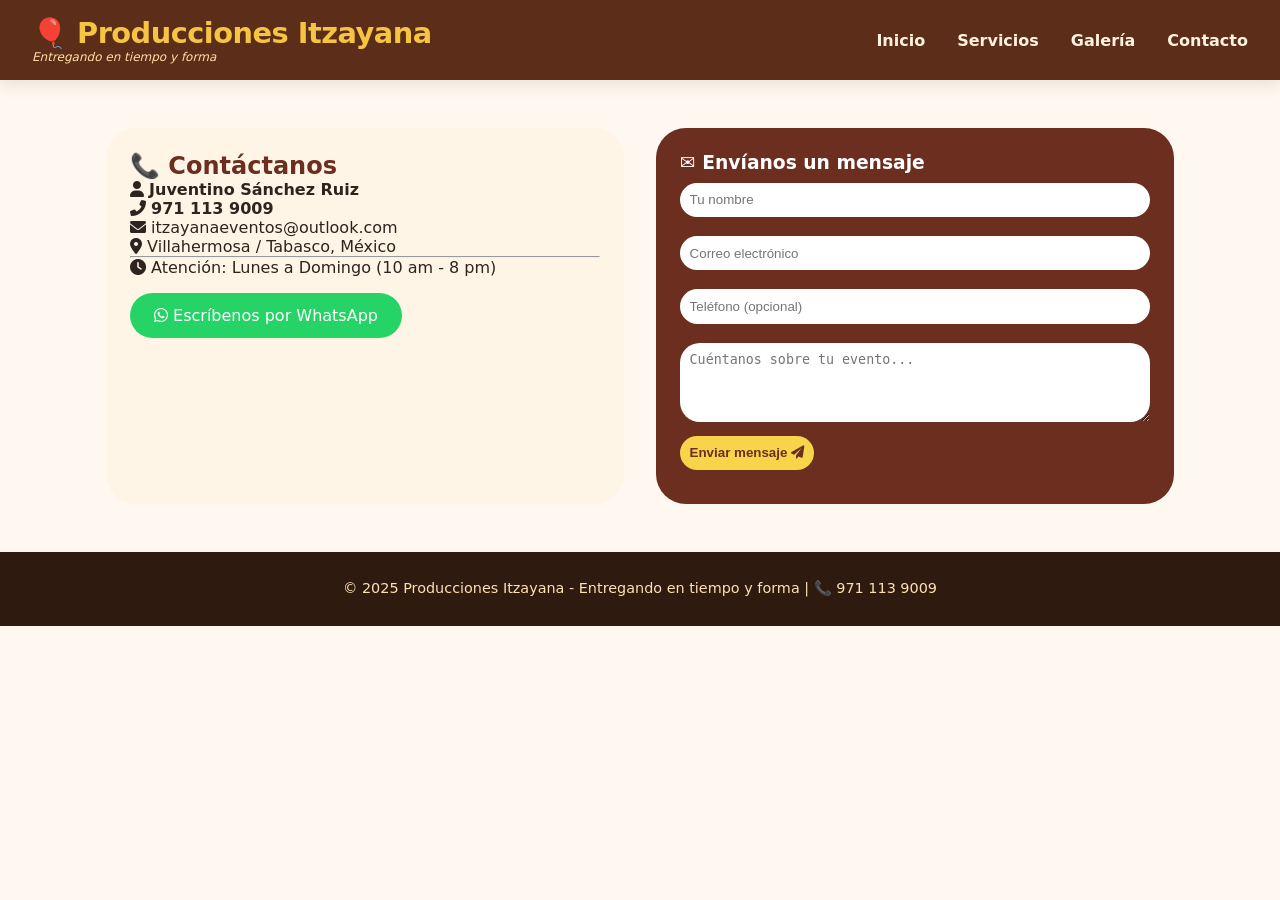
==== contacto.html @ c136577e "Add files via upload Primera versión" ====
<!DOCTYPE html>
<html lang="es">
<head>
    <meta charset="UTF-8">
    <meta name="viewport" content="width=device-width, initial-scale=1.0">
    <title>Contacto - Producciones Itzayana</title>
    <link rel="stylesheet" href="styles.css">
    <link rel="stylesheet" href="https://cdnjs.cloudflare.com/ajax/libs/font-awesome/6.0.0-beta3/css/all.min.css">
    <style>
        .contacto-container {
            display: flex;
            flex-wrap: wrap;
            max-width: 1100px;
            margin: 2rem auto;
            gap: 2rem;
            padding: 1rem;
        }
        .info-contacto {
            flex: 1;
            background: #fff5e6;
            padding: 1.5rem;
            border-radius: 30px;
        }
        .formulario {
            flex: 1;
            background: #6b2e1f;
            padding: 1.5rem;
            border-radius: 30px;
            color: white;
        }
        .formulario input, .formulario textarea {
            width: 100%;
            padding: 0.6rem;
            margin: 0.6rem 0;
            border-radius: 20px;
            border: none;
        }
        .formulario button {
            background: #f7d44a;
            color: #6b2e1f;
            padding: 0.6rem;
            border: none;
            border-radius: 30px;
            font-weight: bold;
            cursor: pointer;
        }
        .whatsapp-btn {
            background: #25D366;
            display: inline-block;
            padding: 0.8rem 1.5rem;
            border-radius: 40px;
            text-decoration: none;
            color: white;
            margin-top: 1rem;
        }
    </style>
</head>
<body>
    <nav>
        <div class="logo">
            <h1>🎈 Producciones Itzayana</h1>
            <p>Entregando en tiempo y forma</p>
        </div>
        <div class="menu-icon" id="menuToggle">☰</div>
        <ul class="nav-links" id="navLinks">
            <li><a href="index.html">Inicio</a></li>
            <li><a href="servicios.html">Servicios</a></li>
            <li><a href="galeria.html">Galería</a></li>
            <li><a href="contacto.html">Contacto</a></li>
        </ul>
    </nav>

    <div class="contacto-container">
        <div class="info-contacto">
            <h2 style="color:#6b2e1f;">📞 Contáctanos</h2>
            <p><i class="fas fa-user"></i> <strong>Juventino Sánchez Ruiz</strong></p>
            <p><i class="fas fa-phone-alt"></i> <strong>971 113 9009</strong></p>
            <p><i class="fas fa-envelope"></i> itzayanaeventos@outlook.com</p>
            <p><i class="fas fa-map-marker-alt"></i> Villahermosa / Tabasco, México</p>
            <hr>
            <p><i class="fas fa-clock"></i> Atención: Lunes a Domingo (10 am - 8 pm)</p>
            <a href="https://wa.me/529711139009" class="whatsapp-btn"><i class="fab fa-whatsapp"></i> Escríbenos por WhatsApp</a>
        </div>
        <div class="formulario">
            <h3>✉️ Envíanos un mensaje</h3>
            <form id="formContacto">
                <input type="text" id="nombre" placeholder="Tu nombre" required>
                <input type="email" id="email" placeholder="Correo electrónico" required>
                <input type="tel" id="telefono" placeholder="Teléfono (opcional)">
                <textarea id="mensaje" rows="4" placeholder="Cuéntanos sobre tu evento..." required></textarea>
                <button type="submit">Enviar mensaje <i class="fas fa-paper-plane"></i></button>
                <p id="feedbackForm" style="margin-top: 10px; font-size: 0.8rem;"></p>
            </form>
        </div>
    </div>

    <footer>
        <p>© 2025 Producciones Itzayana - Entregando en tiempo y forma | 📞 971 113 9009</p>
    </footer>

    <script>
        // Simular envío de formulario
        const form = document.getElementById('formContacto');
        const feedback = document.getElementById('feedbackForm');
        form.addEventListener('submit', (e) => {
            e.preventDefault();
            const nombre = document.getElementById('nombre').value;
            if(nombre) {
                feedback.innerHTML = `✅ Gracias ${nombre}, en breve te contactaremos. ¡Hacemos tu evento único!`;
                feedback.style.color = "#f7d44a";
                form.reset();
            } else {
                feedback.innerHTML = "❌ Por favor llena tu nombre";
                feedback.style.color = "#ffb347";
            }
        });
    </script>
</body>
</html>
---- styles.css ----
/* styles.css - Producciones Itzayana */
* {
    margin: 0;
    padding: 0;
    box-sizing: border-box;
}

body {
    font-family: 'Poppins', 'Segoe UI', system-ui, sans-serif;
    background: #FFF8F0;
    color: #2E241F;
}

/* ===== NAVEGACIÓN ===== */
nav {
    background: #5C2E1A;
    padding: 1rem 2rem;
    display: flex;
    justify-content: space-between;
    align-items: center;
    flex-wrap: wrap;
    box-shadow: 0 4px 15px rgba(0,0,0,0.1);
}

.logo h1 {
    font-size: 1.8rem;
    font-weight: 700;
    color: #F5C542;
    letter-spacing: -0.5px;
}

.logo h1 span {
    color: #FFE0A3;
    font-weight: 300;
}

.logo p {
    color: #FFDEA5;
    font-size: 0.75rem;
    font-style: italic;
}

.nav-links {
    display: flex;
    gap: 2rem;
    list-style: none;
}

.nav-links a {
    color: #FFF2DF;
    text-decoration: none;
    font-weight: 600;
    transition: 0.2s;
    font-size: 1rem;
}

.nav-links a:hover {
    color: #F5C542;
    transform: translateY(-2px);
}

.menu-icon {
    display: none;
    font-size: 1.8rem;
    color: #F5C542;
    cursor: pointer;
}

/* ===== HERO PRINCIPAL (NUEVO DISEÑO) ===== */
.hero {
    background: linear-gradient(135deg, #EEDDC5 0%, #F7E9D7 100%);
    padding: 3rem 2rem;
    text-align: center;
    border-bottom: 5px solid #F5C542;
}

.hero-contenido {
    max-width: 900px;
    margin: 0 auto;
}

.nombre-destacado {
    font-size: 3.2rem;
    font-weight: 800;
    color: #5C2E1A;
    letter-spacing: 3px;
    margin-bottom: 0.5rem;
}

.nombre-destacado .itzayana {
    background: linear-gradient(135deg, #5C2E1A, #9B5E2C);
    background-clip: text;
    -webkit-background-clip: text;
    color: transparent;
    display: inline-block;
}

.lema {
    font-size: 1.4rem;
    color: #9B5E2C;
    font-weight: 600;
    margin: 0.5rem 0;
    font-style: italic;
}

.lema span {
    background: #F5C542;
    padding: 0.2rem 0.8rem;
    border-radius: 40px;
    color: #5C2E1A;
}

.descripcion-breve {
    font-size: 1.1rem;
    max-width: 600px;
    margin: 1.5rem auto;
    color: #4A3424;
}

.botones-hero {
    margin-top: 1.5rem;
    display: flex;
    gap: 1rem;
    justify-content: center;
    flex-wrap: wrap;
}

.btn-primario {
    background: #5C2E1A;
    color: #F5C542;
    padding: 0.8rem 2rem;
    border-radius: 50px;
    text-decoration: none;
    font-weight: bold;
    transition: 0.2s;
    border: 2px solid #F5C542;
}

.btn-primario:hover {
    background: #F5C542;
    color: #5C2E1A;
    transform: scale(1.02);
}

.btn-secundario {
    background: transparent;
    color: #5C2E1A;
    padding: 0.8rem 2rem;
    border-radius: 50px;
    text-decoration: none;
    font-weight: bold;
    border: 2px solid #5C2E1A;
    transition: 0.2s;
}

.btn-secundario:hover {
    background: #5C2E1A;
    color: #F5C542;
}

/* ===== SECCIÓN PRESENTACIÓN ===== */
.presentacion {
    padding: 3rem 2rem;
    background: white;
    text-align: center;
}

.presentacion h2 {
    font-size: 2rem;
    color: #5C2E1A;
    margin-bottom: 1rem;
}

.presentacion h2 i {
    color: #F5C542;
    margin-right: 0.5rem;
}

.presentacion p {
    max-width: 800px;
    margin: 0 auto 1rem;
    font-size: 1.05rem;
    color: #3E2A1C;
}

.firma {
    font-weight: bold;
    color: #F5C542;
    background: #5C2E1A;
    display: inline-block;
    padding: 0.3rem 1.2rem;
    border-radius: 30px;
    margin-top: 1rem;
}

/* ===== PREVIEW SERVICIOS (íconos) ===== */
.preview-servicios {
    background: #FDF6EC;
    padding: 3rem 2rem;
}

.preview-servicios h3 {
    text-align: center;
    font-size: 1.8rem;
    color: #5C2E1A;
    margin-bottom: 2rem;
}

.iconos-grid {
    display: flex;
    flex-wrap: wrap;
    justify-content: center;
    gap: 2rem;
    max-width: 1000px;
    margin: auto;
}

.icono-card {
    text-align: center;
    width: 160px;
}

.icono-card i {
    font-size: 2.8rem;
    background: #5C2E1A;
    color: #F5C542;
    padding: 1rem;
    border-radius: 60px;
    width: 70px;
    height: 70px;
    display: inline-flex;
    align-items: center;
    justify-content: center;
    margin-bottom: 0.8rem;
    transition: 0.2s;
}

.icono-card:hover i {
    transform: scale(1.05);
    background: #F5C542;
    color: #5C2E1A;
}

.icono-card span {
    font-weight: 600;
    color: #3E2A1C;
}

/* ===== FOOTER ===== */
footer {
    background: #2E1A0E;
    color: #FFE0B5;
    text-align: center;
    padding: 1.8rem;
    font-size: 0.9rem;
}

footer .contacto-footer {
    margin-top: 0.5rem;
    font-weight: bold;
    color: #F5C542;
}

/* ===== RESPONSIVE ===== */
@media (max-width: 768px) {
    nav {
        padding: 1rem;
    }
    .nav-links {
        display: none;
        width: 100%;
        flex-direction: column;
        align-items: center;
        gap: 1rem;
        padding: 1rem 0;
    }
    .nav-links.active {
        display: flex;
    }
    .menu-icon {
        display: block;
    }
    .nombre-destacado {
        font-size: 2rem;
    }
    .lema {
        font-size: 1rem;
    }
    .hero {
        padding: 2rem 1rem;
    }
    .iconos-grid {
        gap: 1.2rem;
    }
    .icono-card {
        width: 130px;
    }
}
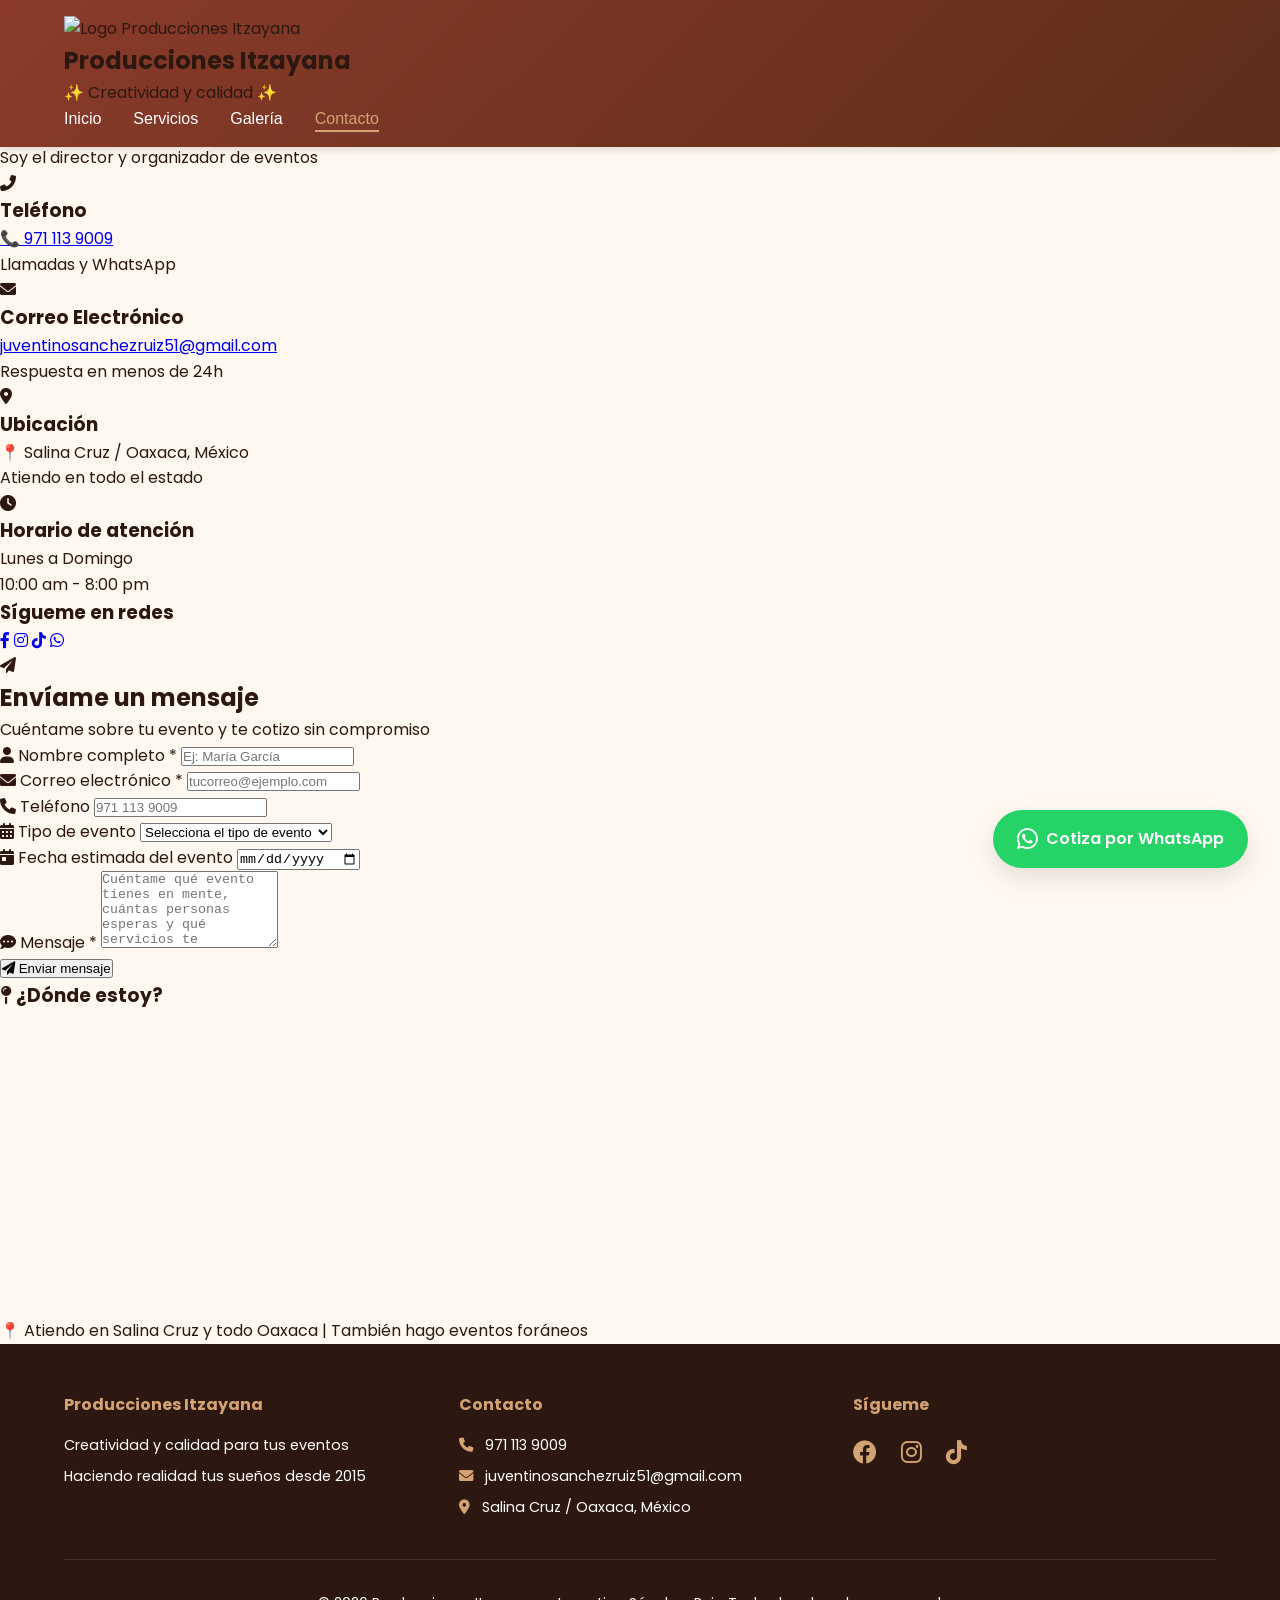
==== commit 7c4b913c: "Revise contacto.html for better user engagement cambios" ====
--- a/contacto.html
+++ b/contacto.html
@@ -3,117 +3,243 @@
 <head>
     <meta charset="UTF-8">
     <meta name="viewport" content="width=device-width, initial-scale=1.0">
+    <meta name="description" content="Contacta a Producciones Itzayana - Cotiza tu evento, bodas, XV años, cumpleaños y shows de imitadores en Salina Cruz, Oaxaca.">
     <title>Contacto - Producciones Itzayana</title>
+    
+    <!-- Google tag (gtag.js) -->
+    <script async src="https://www.googletagmanager.com/gtag/js?id=G-XXXXXXXXXX"></script>
+    <script>
+        window.dataLayer = window.dataLayer || [];
+        function gtag(){dataLayer.push(arguments);}
+        gtag('js', new Date());
+        gtag('config', 'G-XXXXXXXXXX');
+    </script>
+    
+    <link rel="icon" type="image/png" href="img/logo/logo.png">
     <link rel="stylesheet" href="styles.css">
+    <link href="https://fonts.googleapis.com/css2?family=Poppins:wght@300;400;600;700;800&display=swap" rel="stylesheet">
     <link rel="stylesheet" href="https://cdnjs.cloudflare.com/ajax/libs/font-awesome/6.0.0-beta3/css/all.min.css">
-    <style>
-        .contacto-container {
-            display: flex;
-            flex-wrap: wrap;
-            max-width: 1100px;
-            margin: 2rem auto;
-            gap: 2rem;
-            padding: 1rem;
-        }
-        .info-contacto {
-            flex: 1;
-            background: #fff5e6;
-            padding: 1.5rem;
-            border-radius: 30px;
-        }
-        .formulario {
-            flex: 1;
-            background: #6b2e1f;
-            padding: 1.5rem;
-            border-radius: 30px;
-            color: white;
-        }
-        .formulario input, .formulario textarea {
-            width: 100%;
-            padding: 0.6rem;
-            margin: 0.6rem 0;
-            border-radius: 20px;
-            border: none;
-        }
-        .formulario button {
-            background: #f7d44a;
-            color: #6b2e1f;
-            padding: 0.6rem;
-            border: none;
-            border-radius: 30px;
-            font-weight: bold;
-            cursor: pointer;
-        }
-        .whatsapp-btn {
-            background: #25D366;
-            display: inline-block;
-            padding: 0.8rem 1.5rem;
-            border-radius: 40px;
-            text-decoration: none;
-            color: white;
-            margin-top: 1rem;
-        }
-    </style>
 </head>
 <body>
-    <nav>
-        <div class="logo">
-            <h1>🎈 Producciones Itzayana</h1>
-            <p>Entregando en tiempo y forma</p>
-        </div>
+
+<nav>
+    <div class="nav-container">
+        <div class="logo-area">
+            <div class="logo-imagen">
+                <img src="img/logo/logo.png" alt="Logo Producciones Itzayana">
+            </div>
+            <div class="logo-texto">
+                <h1>Producciones <span>Itzayana</span></h1>
+                <p>✨ Creatividad y calidad ✨</p>
+            </div>
+        </div>
+        
         <div class="menu-icon" id="menuToggle">☰</div>
         <ul class="nav-links" id="navLinks">
             <li><a href="index.html">Inicio</a></li>
             <li><a href="servicios.html">Servicios</a></li>
             <li><a href="galeria.html">Galería</a></li>
-            <li><a href="contacto.html">Contacto</a></li>
+            <li><a href="contacto.html" class="active">Contacto</a></li>
         </ul>
-    </nav>
-
-    <div class="contacto-container">
-        <div class="info-contacto">
-            <h2 style="color:#6b2e1f;">📞 Contáctanos</h2>
-            <p><i class="fas fa-user"></i> <strong>Juventino Sánchez Ruiz</strong></p>
-            <p><i class="fas fa-phone-alt"></i> <strong>971 113 9009</strong></p>
-            <p><i class="fas fa-envelope"></i> itzayanaeventos@outlook.com</p>
-            <p><i class="fas fa-map-marker-alt"></i> Villahermosa / Tabasco, México</p>
-            <hr>
-            <p><i class="fas fa-clock"></i> Atención: Lunes a Domingo (10 am - 8 pm)</p>
-            <a href="https://wa.me/529711139009" class="whatsapp-btn"><i class="fab fa-whatsapp"></i> Escríbenos por WhatsApp</a>
-        </div>
-        <div class="formulario">
-            <h3>✉️ Envíanos un mensaje</h3>
-            <form id="formContacto">
-                <input type="text" id="nombre" placeholder="Tu nombre" required>
-                <input type="email" id="email" placeholder="Correo electrónico" required>
-                <input type="tel" id="telefono" placeholder="Teléfono (opcional)">
-                <textarea id="mensaje" rows="4" placeholder="Cuéntanos sobre tu evento..." required></textarea>
-                <button type="submit">Enviar mensaje <i class="fas fa-paper-plane"></i></button>
-                <p id="feedbackForm" style="margin-top: 10px; font-size: 0.8rem;"></p>
+    </div>
+</nav>
+
+<!-- HERO DE CONTACTO -->
+<section class="hero-contacto">
+    <div class="hero-contenido">
+        <h1 class="hero-titulo">📞 Contáctame</h1>
+        <p class="hero-descripcion">Estoy listo para hacer realidad tu evento</p>
+    </div>
+</section>
+
+<!-- CONTENIDO PRINCIPAL DE CONTACTO -->
+<section class="contacto-principal">
+    <div class="contacto-grid">
+        <!-- INFORMACIÓN DE CONTACTO -->
+        <div class="contacto-info">
+            <div class="contacto-tarjeta">
+                <div class="contacto-icono">
+                    <i class="fas fa-user-tie"></i>
+                </div>
+                <h3>¿Quién te atiende?</h3>
+                <p><strong>Juventino Sánchez Ruiz</strong></p>
+                <p>Soy el director y organizador de eventos</p>
+            </div>
+
+            <div class="contacto-tarjeta">
+                <div class="contacto-icono">
+                    <i class="fas fa-phone-alt"></i>
+                </div>
+                <h3>Teléfono</h3>
+                <p><a href="tel:9711139009">📞 971 113 9009</a></p>
+                <p>Llamadas y WhatsApp</p>
+            </div>
+
+            <div class="contacto-tarjeta">
+                <div class="contacto-icono">
+                    <i class="fas fa-envelope"></i>
+                </div>
+                <h3>Correo Electrónico</h3>
+                <p><a href="mailto:juventinosanchezruiz51@gmail.com">juventinosanchezruiz51@gmail.com</a></p>
+                <p>Respuesta en menos de 24h</p>
+            </div>
+
+            <div class="contacto-tarjeta">
+                <div class="contacto-icono">
+                    <i class="fas fa-map-marker-alt"></i>
+                </div>
+                <h3>Ubicación</h3>
+                <p>📍 Salina Cruz / Oaxaca, México</p>
+                <p>Atiendo en todo el estado</p>
+            </div>
+
+            <div class="contacto-tarjeta">
+                <div class="contacto-icono">
+                    <i class="fas fa-clock"></i>
+                </div>
+                <h3>Horario de atención</h3>
+                <p>Lunes a Domingo</p>
+                <p>10:00 am - 8:00 pm</p>
+            </div>
+
+            <div class="contacto-redes">
+                <h3>Sígueme en redes</h3>
+                <div class="redes-sociales">
+                    <a href="https://www.facebook.com/share/1KnT2qpbFX/?mibextid=wwXIfr" target="_blank" class="red-social"><i class="fab fa-facebook-f"></i></a>
+                    <a href="https://www.instagram.com/juve_saru_decoraciones_show_" target="_blank" class="red-social"><i class="fab fa-instagram"></i></a>
+                    <a href="https://www.tiktok.com/@producciones.itza?_r=1&_t=ZS-967xPe4VJFQ" target="_blank" class="red-social"><i class="fab fa-tiktok"></i></a>
+                    <a href="https://wa.me/5219711139009" target="_blank" class="red-social"><i class="fab fa-whatsapp"></i></a>
+                </div>
+            </div>
+        </div>
+
+        <!-- FORMULARIO DE CONTACTO - AHORA SÍ ENVÍA CORREOS -->
+        <div class="contacto-formulario">
+            <div class="formulario-header">
+                <i class="fas fa-paper-plane"></i>
+                <h2>Envíame un mensaje</h2>
+                <p>Cuéntame sobre tu evento y te cotizo sin compromiso</p>
+            </div>
+            
+            <!-- IMPORTANTE: action apunta a FormSubmit con TU correo -->
+            <form action="https://formsubmit.co/carlosabino975@gmail.com" method="POST" class="formulario-moderno">
+                <!-- Estos campos ocultos son para configurar el correo -->
+                <input type="hidden" name="_template" value="table">
+                <input type="hidden" name="_captcha" value="false">
+                <input type="hidden" name="_subject" value="📋 Nuevo mensaje desde Producciones Itzayana">
+                <input type="hidden" name="_replyto" value="%email%">
+                
+                <div class="form-grupo">
+                    <label for="nombre"><i class="fas fa-user"></i> Nombre completo *</label>
+                    <input type="text" id="nombre" name="nombre" placeholder="Ej: María García" required>
+                </div>
+
+                <div class="form-row">
+                    <div class="form-grupo">
+                        <label for="email"><i class="fas fa-envelope"></i> Correo electrónico *</label>
+                        <input type="email" id="email" name="email" placeholder="tucorreo@ejemplo.com" required>
+                    </div>
+                    <div class="form-grupo">
+                        <label for="telefono"><i class="fas fa-phone"></i> Teléfono</label>
+                        <input type="tel" id="telefono" name="telefono" placeholder="971 113 9009">
+                    </div>
+                </div>
+
+                <div class="form-grupo">
+                    <label for="evento"><i class="fas fa-calendar-alt"></i> Tipo de evento</label>
+                    <select id="evento" name="evento">
+                        <option value="">Selecciona el tipo de evento</option>
+                        <option value="bodas">Boda</option>
+                        <option value="xv">XV años</option>
+                        <option value="cumpleanos">Cumpleaños</option>
+                        <option value="show">Show de imitadores</option>
+                        <option value="decoracion">Solo decoración</option>
+                        <option value="altares">Altares (santos o luctuosos)</option>
+                        <option value="flores">Arreglos con flores naturales</option>
+                        <option value="otro">Otro</option>
+                    </select>
+                </div>
+
+                <div class="form-grupo">
+                    <label for="fecha"><i class="fas fa-calendar-day"></i> Fecha estimada del evento</label>
+                    <input type="date" id="fecha" name="fecha">
+                </div>
+
+                <div class="form-grupo">
+                    <label for="mensaje"><i class="fas fa-comment-dots"></i> Mensaje *</label>
+                    <textarea id="mensaje" name="mensaje" rows="5" placeholder="Cuéntame qué evento tienes en mente, cuántas personas esperas y qué servicios te interesan..." required></textarea>
+                </div>
+
+                <button type="submit" class="btn-enviar">
+                    <i class="fas fa-paper-plane"></i> Enviar mensaje
+                </button>
             </form>
         </div>
     </div>
-
-    <footer>
-        <p>© 2025 Producciones Itzayana - Entregando en tiempo y forma | 📞 971 113 9009</p>
-    </footer>
-
-    <script>
-        // Simular envío de formulario
-        const form = document.getElementById('formContacto');
-        const feedback = document.getElementById('feedbackForm');
-        form.addEventListener('submit', (e) => {
-            e.preventDefault();
-            const nombre = document.getElementById('nombre').value;
-            if(nombre) {
-                feedback.innerHTML = `✅ Gracias ${nombre}, en breve te contactaremos. ¡Hacemos tu evento único!`;
-                feedback.style.color = "#f7d44a";
-                form.reset();
-            } else {
-                feedback.innerHTML = "❌ Por favor llena tu nombre";
-                feedback.style.color = "#ffb347";
-            }
+</section>
+
+<!-- MAPA DE UBICACIÓN -->
+<section class="mapa-ubicacion">
+    <h3><i class="fas fa-map-pin"></i> ¿Dónde estoy?</h3>
+    <div class="mapa-container">
+        <iframe 
+            src="https://www.google.com/maps/embed?pb=!1m18!1m12!1m3!1d243496.123456789!2d-95.3!3d16.2!2m3!1f0!2f0!3f0!3m2!1i1024!2i768!4f13.1!3m3!1m2!1s0x85c5f9c0c0c0c0c0%3A0x0!2sSalina%20Cruz%2C%20Oax.!5e0!3m2!1ses!2smx!4v1234567890" 
+            width="100%" 
+            height="300" 
+            style="border:0;" 
+            allowfullscreen="" 
+            loading="lazy">
+        </iframe>
+    </div>
+    <p class="mapa-nota">📍 Atiendo en Salina Cruz y todo Oaxaca | También hago eventos foráneos</p>
+</section>
+
+<!-- WHATSAPP FLOTANTE -->
+<a href="https://wa.me/5219711139009?text=Hola%2C%20vi%20tu%20página%20y%20me%20interesa%20cotizar%20un%20evento" 
+   class="whatsapp-float" target="_blank" rel="noopener noreferrer">
+    <i class="fab fa-whatsapp"></i>
+    <span>Cotiza por WhatsApp</span>
+</a>
+
+<!-- FOOTER -->
+<footer>
+    <div class="footer-contenido">
+        <div class="footer-columna">
+            <h4>Producciones Itzayana</h4>
+            <p>Creatividad y calidad para tus eventos</p>
+            <p>Haciendo realidad tus sueños desde 2015</p>
+        </div>
+        <div class="footer-columna">
+            <h4>Contacto</h4>
+            <p><i class="fas fa-phone"></i> 971 113 9009</p>
+            <p><i class="fas fa-envelope"></i> juventinosanchezruiz51@gmail.com</p>
+            <p><i class="fas fa-map-marker-alt"></i> Salina Cruz / Oaxaca, México</p>
+        </div>
+        <div class="footer-columna">
+            <h4>Sígueme</h4>
+            <div class="social-icons">
+                <a href="https://www.facebook.com/share/1KnT2qpbFX/?mibextid=wwXIfr" target="_blank"><i class="fab fa-facebook"></i></a>
+                <a href="https://www.instagram.com/juve_saru_decoraciones_show_" target="_blank"><i class="fab fa-instagram"></i></a>
+                <a href="https://www.tiktok.com/@producciones.itza?_r=1&_t=ZS-967xPe4VJFQ" target="_blank"><i class="fab fa-tiktok"></i></a>
+            </div>
+        </div>
+    </div>
+    <div class="footer-bottom">
+        <p>© 2026 Producciones Itzayana - Juventino Sánchez Ruiz. Todos los derechos reservados.</p>
+    </div>
+</footer>
+
+<script>
+    // Menú hamburguesa
+    const menuToggle = document.getElementById('menuToggle');
+    const navLinks = document.getElementById('navLinks');
+
+    if (menuToggle && navLinks) {
+        menuToggle.addEventListener('click', () => {
+            navLinks.classList.toggle('active');
         });
-    </script>
+    }
+</script>
+
 </body>
-</html>+</html>
--- a/styles.css
+++ b/styles.css
@@ -1,298 +1,706 @@
-/* styles.css - Producciones Itzayana */
+/* ========== RESET Y VARIABLES ========== */
 * {
     margin: 0;
     padding: 0;
     box-sizing: border-box;
 }
 
+:root {
+    /* Paleta de colores profesional */
+    --color-primary: #8B3A2A;
+    --color-primary-dark: #5C2E1A;
+    --color-secondary: #D4A373;
+    --color-accent: #E6B17E;
+    --color-light: #FFF8F0;
+    --color-dark: #2C1810;
+    --color-gray: #6B5B4F;
+    --color-white: #FFFFFF;
+    
+    /* Sombras */
+    --shadow-sm: 0 2px 4px rgba(0,0,0,0.1);
+    --shadow-md: 0 4px 6px rgba(0,0,0,0.1);
+    --shadow-lg: 0 10px 25px rgba(0,0,0,0.1);
+    --shadow-xl: 0 20px 40px rgba(0,0,0,0.15);
+    
+    /* Transiciones */
+    --transition-fast: 0.3s ease;
+    --transition-normal: 0.5s ease;
+    
+    /* Bordes */
+    --border-radius: 12px;
+    --border-radius-lg: 20px;
+}
+
 body {
-    font-family: 'Poppins', 'Segoe UI', system-ui, sans-serif;
-    background: #FFF8F0;
-    color: #2E241F;
-}
-
-/* ===== NAVEGACIÓN ===== */
+    font-family: 'Poppins', sans-serif;
+    background-color: var(--color-light);
+    color: var(--color-dark);
+    line-height: 1.6;
+    overflow-x: hidden;
+}
+
+/* ========== NAVBAR ========== */
 nav {
-    background: #5C2E1A;
-    padding: 1rem 2rem;
+    background: linear-gradient(135deg, var(--color-primary), var(--color-primary-dark));
+    padding: 1rem 5%;
+    position: fixed;
+    width: 100%;
+    top: 0;
+    z-index: 1000;
+    box-shadow: var(--shadow-md);
     display: flex;
     justify-content: space-between;
     align-items: center;
     flex-wrap: wrap;
-    box-shadow: 0 4px 15px rgba(0,0,0,0.1);
+    animation: slideDown 0.5s ease;
+}
+
+@keyframes slideDown {
+    from {
+        transform: translateY(-100%);
+        opacity: 0;
+    }
+    to {
+        transform: translateY(0);
+        opacity: 1;
+    }
 }
 
 .logo h1 {
-    font-size: 1.8rem;
+    color: var(--color-white);
+    font-size: 1.5rem;
     font-weight: 700;
-    color: #F5C542;
-    letter-spacing: -0.5px;
 }
 
 .logo h1 span {
-    color: #FFE0A3;
-    font-weight: 300;
+    color: var(--color-secondary);
+    font-weight: 800;
 }
 
 .logo p {
-    color: #FFDEA5;
-    font-size: 0.75rem;
+    color: var(--color-accent);
+    font-size: 0.8rem;
     font-style: italic;
 }
 
 .nav-links {
     display: flex;
+    list-style: none;
     gap: 2rem;
-    list-style: none;
-}
-
-.nav-links a {
-    color: #FFF2DF;
+}
+
+.nav-links li a {
+    color: var(--color-white);
     text-decoration: none;
-    font-weight: 600;
-    transition: 0.2s;
-    font-size: 1rem;
-}
-
-.nav-links a:hover {
-    color: #F5C542;
-    transform: translateY(-2px);
+    font-weight: 500;
+    transition: var(--transition-fast);
+    position: relative;
+}
+
+.nav-links li a::after {
+    content: '';
+    position: absolute;
+    bottom: -5px;
+    left: 0;
+    width: 0;
+    height: 2px;
+    background: var(--color-secondary);
+    transition: var(--transition-fast);
+}
+
+.nav-links li a:hover::after,
+.nav-links li a.active::after {
+    width: 100%;
+}
+
+.nav-links li a:hover,
+.nav-links li a.active {
+    color: var(--color-secondary);
 }
 
 .menu-icon {
     display: none;
     font-size: 1.8rem;
-    color: #F5C542;
+    color: var(--color-white);
     cursor: pointer;
-}
-
-/* ===== HERO PRINCIPAL (NUEVO DISEÑO) ===== */
+    transition: var(--transition-fast);
+}
+
+.menu-icon:hover {
+    color: var(--color-secondary);
+}
+
+/* ========== HERO SECTION ========== */
 .hero {
-    background: linear-gradient(135deg, #EEDDC5 0%, #F7E9D7 100%);
-    padding: 3rem 2rem;
+    min-height: 100vh;
+    background: linear-gradient(135deg, rgba(139,58,42,0.95), rgba(92,46,26,0.95)),
+                url('https://via.placeholder.com/1920x1080') center/cover;
+    display: flex;
+    align-items: center;
+    justify-content: center;
     text-align: center;
-    border-bottom: 5px solid #F5C542;
+    padding: 120px 5% 80px;
+    margin-top: 0;
+    position: relative;
+    overflow: hidden;
+}
+
+.hero::before {
+    content: '';
+    position: absolute;
+    top: 0;
+    left: -100%;
+    width: 100%;
+    height: 100%;
+    background: linear-gradient(90deg, transparent, rgba(255,255,255,0.1), transparent);
+    animation: shine 3s infinite;
+}
+
+@keyframes shine {
+    to {
+        left: 100%;
+    }
 }
 
 .hero-contenido {
-    max-width: 900px;
+    max-width: 800px;
+    z-index: 1;
+    animation: fadeInUp 1s ease;
+}
+
+@keyframes fadeInUp {
+    from {
+        opacity: 0;
+        transform: translateY(30px);
+    }
+    to {
+        opacity: 1;
+        transform: translateY(0);
+    }
+}
+
+.nombre-destacado {
+    font-size: 3.5rem;
+    font-weight: 800;
+    color: var(--color-white);
+    margin-bottom: 1rem;
+    letter-spacing: 2px;
+}
+
+.itzayana {
+    color: var(--color-secondary);
+    display: inline-block;
+    animation: pulse 2s infinite;
+}
+
+@keyframes pulse {
+    0%, 100% {
+        transform: scale(1);
+    }
+    50% {
+        transform: scale(1.05);
+    }
+}
+
+.lema {
+    font-size: 1.8rem;
+    color: var(--color-accent);
+    margin-bottom: 1.5rem;
+    font-style: italic;
+}
+
+.lema i {
+    margin: 0 0.5rem;
+    opacity: 0.8;
+}
+
+.descripcion-breve {
+    font-size: 1.2rem;
+    color: var(--color-white);
+    margin-bottom: 2rem;
+    line-height: 1.8;
+}
+
+.botones-hero {
+    display: flex;
+    gap: 1.5rem;
+    justify-content: center;
+    flex-wrap: wrap;
+}
+
+.btn-primario, .btn-secundario {
+    padding: 1rem 2rem;
+    text-decoration: none;
+    border-radius: 50px;
+    font-weight: 600;
+    transition: var(--transition-fast);
+    display: inline-flex;
+    align-items: center;
+    gap: 0.5rem;
+}
+
+.btn-primario {
+    background: var(--color-secondary);
+    color: var(--color-primary-dark);
+    border: 2px solid var(--color-secondary);
+}
+
+.btn-primario:hover {
+    background: transparent;
+    color: var(--color-secondary);
+    transform: translateY(-3px);
+    box-shadow: var(--shadow-lg);
+}
+
+.btn-secundario {
+    background: transparent;
+    color: var(--color-white);
+    border: 2px solid var(--color-white);
+}
+
+.btn-secundario:hover {
+    background: var(--color-white);
+    color: var(--color-primary);
+    transform: translateY(-3px);
+    box-shadow: var(--shadow-lg);
+}
+
+/* ========== PRESENTACIÓN ========== */
+.presentacion {
+    padding: 5rem 10%;
+    background: rgba(212, 163, 115, 0.1);
+    text-align: center;
+}
+
+.presentacion h2 {
+    font-size: 2.5rem;
+    color: var(--color-primary);
+    margin-bottom: 2rem;
+}
+
+.presentacion h2 i {
+    margin-right: 1rem;
+    color: var(--color-secondary);
+}
+
+.presentacion p {
+    max-width: 700px;
+    margin: 0 auto 1rem;
+    font-size: 1.1rem;
+    color: var(--color-gray);
+}
+
+.firma {
+    margin-top: 2rem;
+    font-size: 1.3rem;
+    font-weight: 600;
+    color: var(--color-primary);
+}
+
+/* ========== CONTADOR DE EVENTOS ========== */
+.contador-eventos {
+    padding: 4rem 5%;
+    background: linear-gradient(135deg, var(--color-primary-dark), var(--color-primary));
+    color: var(--color-white);
+    display: flex;
+    justify-content: space-around;
+    flex-wrap: wrap;
+    gap: 3rem;
+}
+
+.contador-item {
+    text-align: center;
+    flex: 1;
+    min-width: 200px;
+}
+
+.contador-item i {
+    font-size: 3rem;
+    margin-bottom: 1rem;
+    color: var(--color-secondary);
+}
+
+.contador-numero {
+    font-size: 3rem;
+    font-weight: 800;
+    display: block;
+    margin-bottom: 0.5rem;
+}
+
+.contador-texto {
+    font-size: 1.1rem;
+    font-weight: 500;
+}
+
+/* ========== SERVICIOS PREVIEW ========== */
+.preview-servicios {
+    padding: 5rem 10%;
+    text-align: center;
+}
+
+.preview-servicios h3 {
+    font-size: 2.2rem;
+    color: var(--color-primary);
+    margin-bottom: 3rem;
+}
+
+.iconos-grid {
+    display: grid;
+    grid-template-columns: repeat(auto-fit, minmax(250px, 1fr));
+    gap: 2rem;
+    margin-bottom: 3rem;
+}
+
+.icono-card {
+    background: var(--color-white);
+    padding: 2rem;
+    border-radius: var(--border-radius);
+    box-shadow: var(--shadow-md);
+    transition: var(--transition-normal);
+    cursor: pointer;
+    position: relative;
+    overflow: hidden;
+}
+
+.icono-card::before {
+    content: '';
+    position: absolute;
+    top: 0;
+    left: -100%;
+    width: 100%;
+    height: 100%;
+    background: linear-gradient(90deg, transparent, rgba(212,163,115,0.2), transparent);
+    transition: var(--transition-normal);
+}
+
+.icono-card:hover::before {
+    left: 100%;
+}
+
+.icono-card:hover {
+    transform: translateY(-10px);
+    box-shadow: var(--shadow-xl);
+}
+
+.icono-card i {
+    font-size: 3rem;
+    color: var(--color-primary);
+    margin-bottom: 1rem;
+    transition: var(--transition-fast);
+}
+
+.icono-card:hover i {
+    transform: scale(1.1);
+    color: var(--color-secondary);
+}
+
+.icono-card span {
+    font-size: 1.2rem;
+    font-weight: 600;
+    display: block;
+    margin-bottom: 0.5rem;
+}
+
+.descripcion-servicio {
+    font-size: 0.9rem;
+    color: var(--color-gray);
+    margin-top: 0.5rem;
+}
+
+.ver-todos {
+    text-align: center;
+}
+
+.ver-todos a {
+    color: var(--color-primary);
+    text-decoration: none;
+    font-weight: 600;
+    font-size: 1.1rem;
+    transition: var(--transition-fast);
+    display: inline-flex;
+    align-items: center;
+    gap: 0.5rem;
+}
+
+.ver-todos a:hover {
+    color: var(--color-secondary);
+    gap: 1rem;
+}
+
+/* ========== TESTIMONIOS ========== */
+.testimonios {
+    padding: 5rem 10%;
+    background: rgba(212, 163, 115, 0.08);
+    text-align: center;
+}
+
+.testimonios h3 {
+    font-size: 2.2rem;
+    color: var(--color-primary);
+    margin-bottom: 3rem;
+}
+
+.testimonios h3 i {
+    margin-right: 1rem;
+}
+
+.testimonios-grid {
+    display: grid;
+    grid-template-columns: repeat(auto-fit, minmax(300px, 1fr));
+    gap: 2rem;
+    max-width: 1200px;
     margin: 0 auto;
 }
 
-.nombre-destacado {
-    font-size: 3.2rem;
-    font-weight: 800;
-    color: #5C2E1A;
-    letter-spacing: 3px;
+.testimonio-card {
+    background: var(--color-white);
+    padding: 2rem;
+    border-radius: var(--border-radius-lg);
+    box-shadow: var(--shadow-md);
+    transition: var(--transition-fast);
+    position: relative;
+}
+
+.testimonio-card:hover {
+    transform: translateY(-5px);
+    box-shadow: var(--shadow-lg);
+}
+
+.testimonio-card i:first-child {
+    font-size: 3rem;
+    color: var(--color-secondary);
+    margin-bottom: 1rem;
+}
+
+.testimonio-card p {
+    font-style: italic;
+    margin-bottom: 1rem;
+    color: var(--color-gray);
+}
+
+.testimonio-card span {
+    font-weight: 600;
+    color: var(--color-primary);
+}
+
+/* ========== WHATSAPP FLOTANTE ========== */
+.whatsapp-float {
+    position: fixed;
+    bottom: 2rem;
+    right: 2rem;
+    background: #25D366;
+    color: white;
+    padding: 1rem 1.5rem;
+    border-radius: 50px;
+    text-decoration: none;
+    display: flex;
+    align-items: center;
+    gap: 0.5rem;
+    font-weight: 600;
+    box-shadow: var(--shadow-lg);
+    z-index: 1000;
+    transition: var(--transition-fast);
+    animation: bounce 2s infinite;
+}
+
+@keyframes bounce {
+    0%, 100% {
+        transform: translateY(0);
+    }
+    50% {
+        transform: translateY(-10px);
+    }
+}
+
+.whatsapp-float:hover {
+    transform: scale(1.05);
+    box-shadow: var(--shadow-xl);
+    background: #128C7E;
+}
+
+.whatsapp-float i {
+    font-size: 1.5rem;
+}
+
+/* ========== FOOTER ========== */
+footer {
+    background: var(--color-dark);
+    color: var(--color-white);
+    padding: 3rem 5% 1rem;
+}
+
+.footer-contenido {
+    display: grid;
+    grid-template-columns: repeat(auto-fit, minmax(250px, 1fr));
+    gap: 2rem;
+    max-width: 1200px;
+    margin: 0 auto;
+    margin-bottom: 2rem;
+}
+
+.footer-columna h4 {
+    margin-bottom: 1rem;
+    color: var(--color-secondary);
+}
+
+.footer-columna p {
     margin-bottom: 0.5rem;
-}
-
-.nombre-destacado .itzayana {
-    background: linear-gradient(135deg, #5C2E1A, #9B5E2C);
-    background-clip: text;
-    -webkit-background-clip: text;
-    color: transparent;
-    display: inline-block;
-}
-
-.lema {
-    font-size: 1.4rem;
-    color: #9B5E2C;
-    font-weight: 600;
-    margin: 0.5rem 0;
-    font-style: italic;
-}
-
-.lema span {
-    background: #F5C542;
-    padding: 0.2rem 0.8rem;
-    border-radius: 40px;
-    color: #5C2E1A;
-}
-
-.descripcion-breve {
-    font-size: 1.1rem;
-    max-width: 600px;
-    margin: 1.5rem auto;
-    color: #4A3424;
-}
-
-.botones-hero {
-    margin-top: 1.5rem;
+    font-size: 0.9rem;
+}
+
+.footer-columna i {
+    margin-right: 0.5rem;
+    color: var(--color-secondary);
+}
+
+.social-icons {
     display: flex;
     gap: 1rem;
-    justify-content: center;
-    flex-wrap: wrap;
-}
-
-.btn-primario {
-    background: #5C2E1A;
-    color: #F5C542;
-    padding: 0.8rem 2rem;
-    border-radius: 50px;
-    text-decoration: none;
-    font-weight: bold;
-    transition: 0.2s;
-    border: 2px solid #F5C542;
-}
-
-.btn-primario:hover {
-    background: #F5C542;
-    color: #5C2E1A;
-    transform: scale(1.02);
-}
-
-.btn-secundario {
-    background: transparent;
-    color: #5C2E1A;
-    padding: 0.8rem 2rem;
-    border-radius: 50px;
-    text-decoration: none;
-    font-weight: bold;
-    border: 2px solid #5C2E1A;
-    transition: 0.2s;
-}
-
-.btn-secundario:hover {
-    background: #5C2E1A;
-    color: #F5C542;
-}
-
-/* ===== SECCIÓN PRESENTACIÓN ===== */
-.presentacion {
-    padding: 3rem 2rem;
-    background: white;
+}
+
+.social-icons a {
+    color: var(--color-white);
+    font-size: 1.5rem;
+    transition: var(--transition-fast);
+}
+
+.social-icons a:hover {
+    color: var(--color-secondary);
+    transform: translateY(-3px);
+}
+
+.footer-bottom {
     text-align: center;
-}
-
-.presentacion h2 {
-    font-size: 2rem;
-    color: #5C2E1A;
-    margin-bottom: 1rem;
-}
-
-.presentacion h2 i {
-    color: #F5C542;
-    margin-right: 0.5rem;
-}
-
-.presentacion p {
-    max-width: 800px;
-    margin: 0 auto 1rem;
-    font-size: 1.05rem;
-    color: #3E2A1C;
-}
-
-.firma {
-    font-weight: bold;
-    color: #F5C542;
-    background: #5C2E1A;
-    display: inline-block;
-    padding: 0.3rem 1.2rem;
-    border-radius: 30px;
-    margin-top: 1rem;
-}
-
-/* ===== PREVIEW SERVICIOS (íconos) ===== */
-.preview-servicios {
-    background: #FDF6EC;
-    padding: 3rem 2rem;
-}
-
-.preview-servicios h3 {
-    text-align: center;
-    font-size: 1.8rem;
-    color: #5C2E1A;
-    margin-bottom: 2rem;
-}
-
-.iconos-grid {
-    display: flex;
-    flex-wrap: wrap;
-    justify-content: center;
-    gap: 2rem;
-    max-width: 1000px;
-    margin: auto;
-}
-
-.icono-card {
-    text-align: center;
-    width: 160px;
-}
-
-.icono-card i {
-    font-size: 2.8rem;
-    background: #5C2E1A;
-    color: #F5C542;
-    padding: 1rem;
-    border-radius: 60px;
-    width: 70px;
-    height: 70px;
-    display: inline-flex;
-    align-items: center;
-    justify-content: center;
-    margin-bottom: 0.8rem;
-    transition: 0.2s;
-}
-
-.icono-card:hover i {
-    transform: scale(1.05);
-    background: #F5C542;
-    color: #5C2E1A;
-}
-
-.icono-card span {
-    font-weight: 600;
-    color: #3E2A1C;
-}
-
-/* ===== FOOTER ===== */
-footer {
-    background: #2E1A0E;
-    color: #FFE0B5;
-    text-align: center;
-    padding: 1.8rem;
+    padding-top: 2rem;
+    border-top: 1px solid rgba(255,255,255,0.1);
     font-size: 0.9rem;
 }
 
-footer .contacto-footer {
-    margin-top: 0.5rem;
-    font-weight: bold;
-    color: #F5C542;
-}
-
-/* ===== RESPONSIVE ===== */
+/* ========== RESPONSIVE DESIGN ========== */
 @media (max-width: 768px) {
-    nav {
-        padding: 1rem;
-    }
+    .menu-icon {
+        display: block;
+    }
+    
     .nav-links {
         display: none;
         width: 100%;
         flex-direction: column;
-        align-items: center;
+        text-align: center;
+        padding: 1rem 0;
         gap: 1rem;
-        padding: 1rem 0;
-    }
+    }
+    
     .nav-links.active {
         display: flex;
     }
-    .menu-icon {
-        display: block;
-    }
+    
     .nombre-destacado {
         font-size: 2rem;
     }
+    
     .lema {
+        font-size: 1.2rem;
+    }
+    
+    .descripcion-breve {
         font-size: 1rem;
     }
-    .hero {
-        padding: 2rem 1rem;
-    }
+    
+    .botones-hero {
+        flex-direction: column;
+        align-items: center;
+    }
+    
+    .btn-primario, .btn-secundario {
+        width: 80%;
+        justify-content: center;
+    }
+    
+    .presentacion h2,
+    .preview-servicios h3,
+    .testimonios h3 {
+        font-size: 1.8rem;
+    }
+    
+    .contador-numero {
+        font-size: 2rem;
+    }
+    
     .iconos-grid {
-        gap: 1.2rem;
-    }
-    .icono-card {
-        width: 130px;
-    }
+        grid-template-columns: 1fr;
+    }
+    
+    .whatsapp-float span {
+        display: none;
+    }
+    
+    .whatsapp-float {
+        padding: 0.8rem;
+        border-radius: 50%;
+    }
+    
+    .whatsapp-float i {
+        margin: 0;
+    }
+}
+
+@media (max-width: 480px) {
+    .nombre-destacado {
+        font-size: 1.5rem;
+    }
+    
+    .contador-item {
+        min-width: 100%;
+    }
+    
+    .testimonios-grid {
+        grid-template-columns: 1fr;
+    }
+}
+
+/* ========== ANIMACIONES ========== */
+@keyframes fadeIn {
+    from {
+        opacity: 0;
+    }
+    to {
+        opacity: 1;
+    }
+}
+
+/* Smooth scroll */
+html {
+    scroll-behavior: smooth;
+}
+
+/* Scrollbar personalizada */
+::-webkit-scrollbar {
+    width: 10px;
+}
+
+::-webkit-scrollbar-track {
+    background: var(--color-light);
+}
+
+::-webkit-scrollbar-thumb {
+    background: var(--color-primary);
+    border-radius: 5px;
+}
+
+::-webkit-scrollbar-thumb:hover {
+    background: var(--color-primary-dark);
+}
+
+/* ========== UTILIDADES ========== */
+.text-center {
+    text-align: center;
+}
+
+.hidden {
+    display: none;
+}
+
+.loading {
+    animation: pulse 1s infinite;
 }
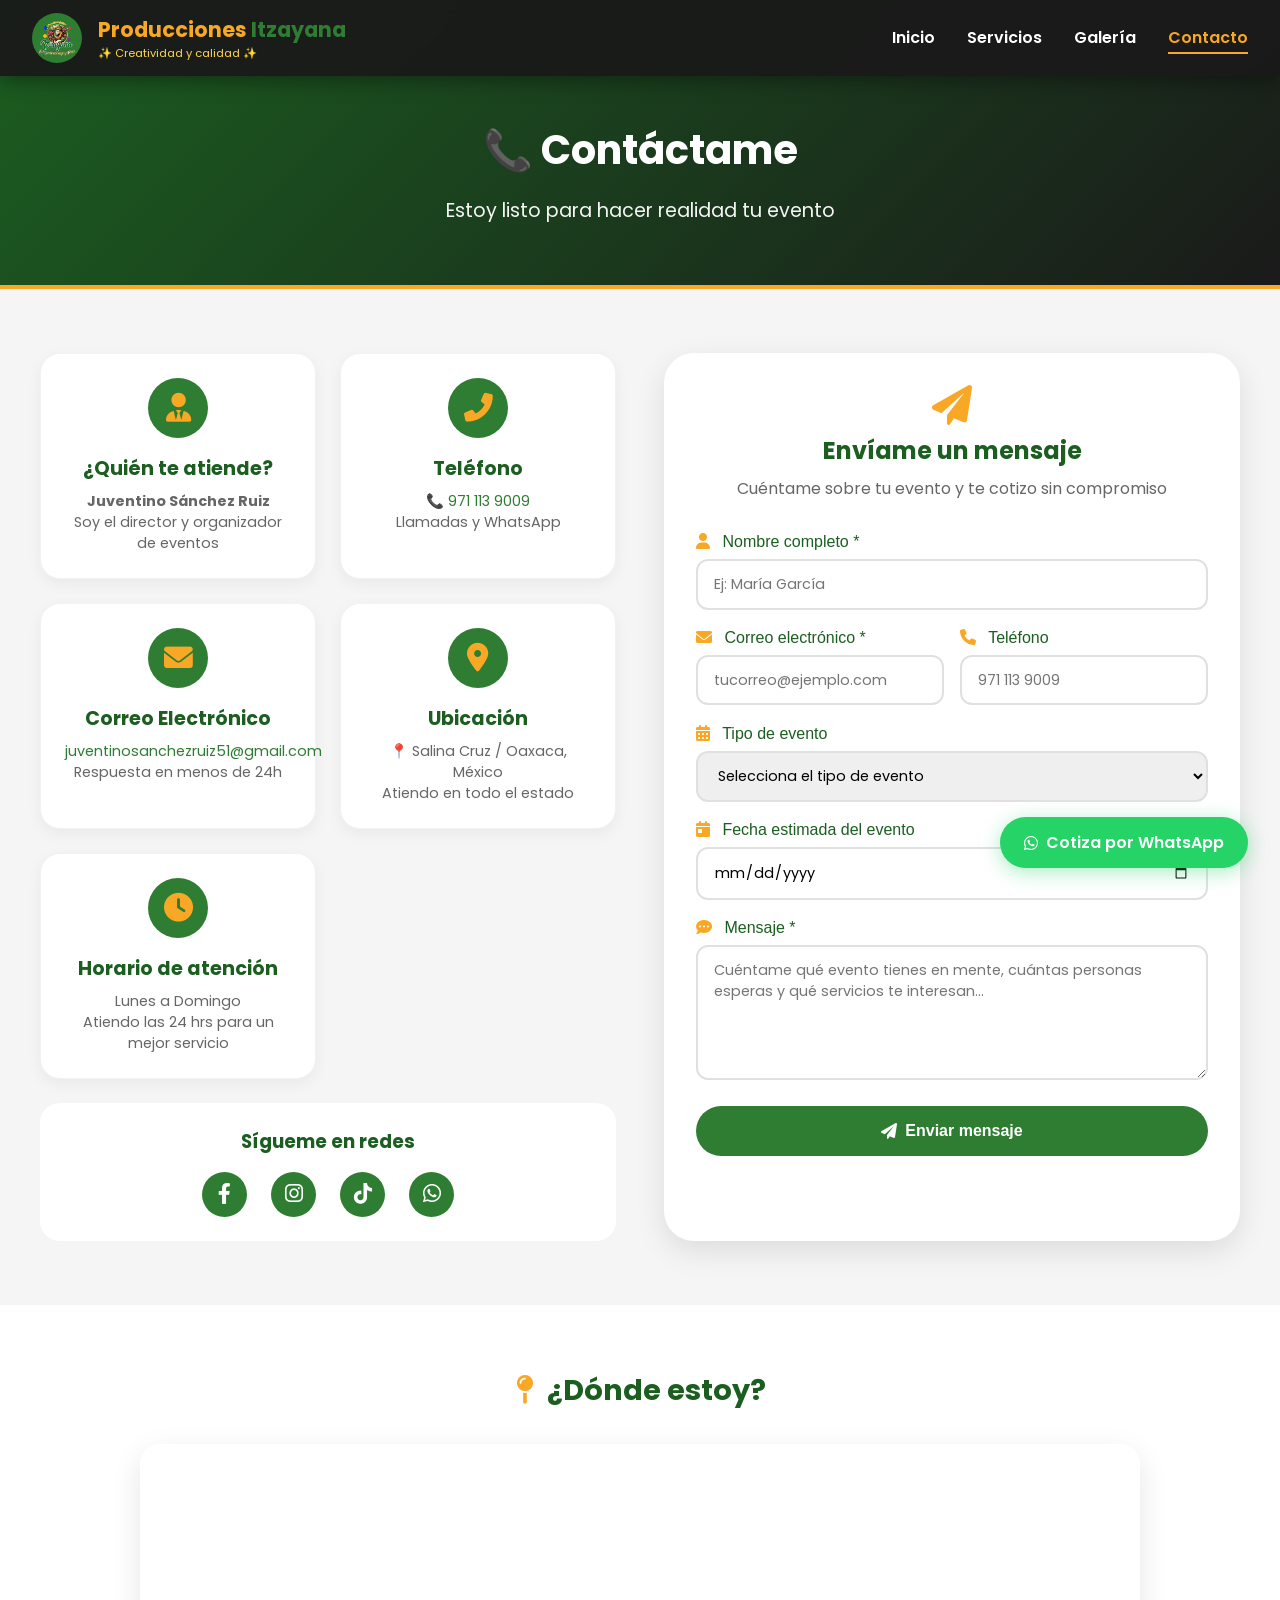
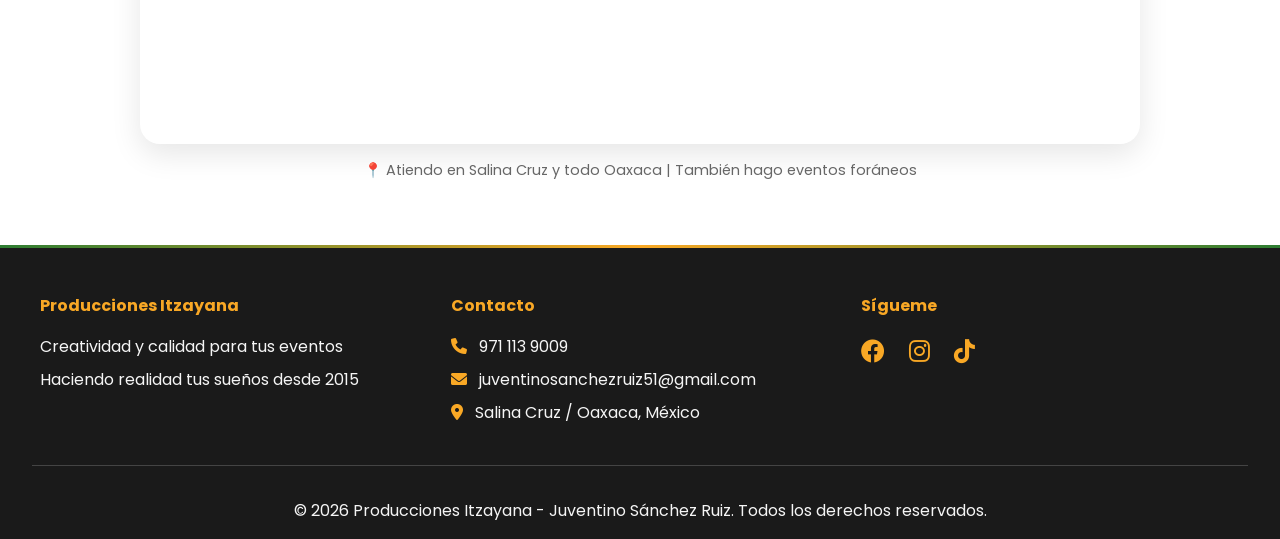
==== commit 2d68aa96: "Actualizar contacto.html" ====
--- a/contacto.html
+++ b/contacto.html
@@ -99,7 +99,7 @@
                 </div>
                 <h3>Horario de atención</h3>
                 <p>Lunes a Domingo</p>
-                <p>10:00 am - 8:00 pm</p>
+                <p>Atiendo las 24 hrs para un mejor servicio </p>
             </div>
 
             <div class="contacto-redes">
--- a/styles.css
+++ b/styles.css
@@ -1,532 +1,422 @@
-/* ========== RESET Y VARIABLES ========== */
+/* ===== PALETA DE COLORES: VERDE, DORADO, NEGRO ===== */
+:root {
+    --verde-oscuro: #1B5E20;
+    --verde-claro: #2E7D32;
+    --verde-suave: #4CAF50;
+    --dorado: #F9A825;
+    --amarillo: #FFD54F;
+    --negro: #1a1a1a;
+    --gris-oscuro: #2C2C2C;
+    --gris-claro: #F5F5F5;
+    --blanco: #FFFFFF;
+}
+
 * {
     margin: 0;
     padding: 0;
     box-sizing: border-box;
 }
 
-:root {
-    /* Paleta de colores profesional */
-    --color-primary: #8B3A2A;
-    --color-primary-dark: #5C2E1A;
-    --color-secondary: #D4A373;
-    --color-accent: #E6B17E;
-    --color-light: #FFF8F0;
-    --color-dark: #2C1810;
-    --color-gray: #6B5B4F;
-    --color-white: #FFFFFF;
-    
-    /* Sombras */
-    --shadow-sm: 0 2px 4px rgba(0,0,0,0.1);
-    --shadow-md: 0 4px 6px rgba(0,0,0,0.1);
-    --shadow-lg: 0 10px 25px rgba(0,0,0,0.1);
-    --shadow-xl: 0 20px 40px rgba(0,0,0,0.15);
-    
-    /* Transiciones */
-    --transition-fast: 0.3s ease;
-    --transition-normal: 0.5s ease;
-    
-    /* Bordes */
-    --border-radius: 12px;
-    --border-radius-lg: 20px;
-}
-
 body {
     font-family: 'Poppins', sans-serif;
-    background-color: var(--color-light);
-    color: var(--color-dark);
-    line-height: 1.6;
-    overflow-x: hidden;
-}
-
-/* ========== NAVBAR ========== */
+    background: var(--gris-claro);
+    color: var(--negro);
+}
+
+/* ===== NAVEGACIÓN ===== */
 nav {
-    background: linear-gradient(135deg, var(--color-primary), var(--color-primary-dark));
-    padding: 1rem 5%;
+    background: rgba(26, 26, 26, 0.95);
+    backdrop-filter: blur(10px);
+    padding: 0.8rem 2rem;
     position: fixed;
     width: 100%;
     top: 0;
     z-index: 1000;
-    box-shadow: var(--shadow-md);
+    box-shadow: 0 4px 20px rgba(0,0,0,0.4);
+}
+
+.nav-container {
     display: flex;
     justify-content: space-between;
     align-items: center;
     flex-wrap: wrap;
-    animation: slideDown 0.5s ease;
-}
-
-@keyframes slideDown {
-    from {
-        transform: translateY(-100%);
-        opacity: 0;
-    }
-    to {
-        transform: translateY(0);
-        opacity: 1;
-    }
-}
-
-.logo h1 {
-    color: var(--color-white);
-    font-size: 1.5rem;
+    max-width: 1400px;
+    margin: 0 auto;
+}
+
+.logo-area {
+    display: flex;
+    align-items: center;
+    gap: 1rem;
+}
+
+.logo-imagen {
+    width: 50px;
+    height: 50px;
+    background: var(--verde-claro);
+    border-radius: 50%;
+    display: flex;
+    align-items: center;
+    justify-content: center;
+    overflow: hidden;
+    transition: all 0.3s ease;
+    flex-shrink: 0;
+}
+
+.logo-imagen img {
+    width: 100%;
+    height: 100%;
+    object-fit: cover;
+    display: block;
+}
+
+.logo-imagen:hover {
+    background: var(--dorado);
+    transform: scale(1.05);
+    box-shadow: 0 0 10px rgba(249,168,37,0.5);
+}
+
+.logo-texto h1 {
+    font-size: 1.3rem;
     font-weight: 700;
-}
-
-.logo h1 span {
-    color: var(--color-secondary);
-    font-weight: 800;
-}
-
-.logo p {
-    color: var(--color-accent);
-    font-size: 0.8rem;
-    font-style: italic;
+    color: var(--dorado);
+}
+
+.logo-texto h1 span {
+    color: var(--verde-claro);
+}
+
+.logo-texto p {
+    color: var(--amarillo);
+    font-size: 0.7rem;
 }
 
 .nav-links {
     display: flex;
+    gap: 2rem;
     list-style: none;
-    gap: 2rem;
-}
-
-.nav-links li a {
-    color: var(--color-white);
+}
+
+.nav-links a {
+    color: var(--blanco);
     text-decoration: none;
-    font-weight: 500;
-    transition: var(--transition-fast);
+    font-weight: 600;
+    transition: 0.3s;
     position: relative;
 }
 
-.nav-links li a::after {
+.nav-links a::after {
     content: '';
     position: absolute;
     bottom: -5px;
     left: 0;
     width: 0;
     height: 2px;
-    background: var(--color-secondary);
-    transition: var(--transition-fast);
-}
-
-.nav-links li a:hover::after,
-.nav-links li a.active::after {
+    background: var(--dorado);
+    transition: 0.3s;
+}
+
+.nav-links a:hover::after,
+.nav-links a.active::after {
     width: 100%;
 }
 
-.nav-links li a:hover,
-.nav-links li a.active {
-    color: var(--color-secondary);
+.nav-links a:hover,
+.nav-links a.active {
+    color: var(--dorado);
 }
 
 .menu-icon {
     display: none;
     font-size: 1.8rem;
-    color: var(--color-white);
+    color: var(--dorado);
     cursor: pointer;
-    transition: var(--transition-fast);
-}
-
-.menu-icon:hover {
-    color: var(--color-secondary);
-}
-
-/* ========== HERO SECTION ========== */
+}
+
+/* ===== HERO PRINCIPAL (INDEX) ===== */
 .hero {
-    min-height: 100vh;
-    background: linear-gradient(135deg, rgba(139,58,42,0.95), rgba(92,46,26,0.95)),
-                url('https://via.placeholder.com/1920x1080') center/cover;
-    display: flex;
-    align-items: center;
-    justify-content: center;
-    text-align: center;
-    padding: 120px 5% 80px;
-    margin-top: 0;
-    position: relative;
-    overflow: hidden;
-}
-
-.hero::before {
-    content: '';
-    position: absolute;
-    top: 0;
-    left: -100%;
-    width: 100%;
-    height: 100%;
-    background: linear-gradient(90deg, transparent, rgba(255,255,255,0.1), transparent);
-    animation: shine 3s infinite;
-}
-
-@keyframes shine {
-    to {
-        left: 100%;
-    }
-}
-
-.hero-contenido {
-    max-width: 800px;
-    z-index: 1;
-    animation: fadeInUp 1s ease;
-}
-
-@keyframes fadeInUp {
-    from {
-        opacity: 0;
-        transform: translateY(30px);
-    }
-    to {
-        opacity: 1;
-        transform: translateY(0);
-    }
+    background: linear-gradient(rgba(0,0,0,0.65), rgba(0,0,0,0.75)), 
+                url('img/fondo/fondo.jpg');
+    background-size: cover;
+    background-position: center;
+    background-repeat: no-repeat;
+    padding: 120px 2rem 80px;
+    text-align: center;
+    border-bottom: 4px solid var(--dorado);
 }
 
 .nombre-destacado {
-    font-size: 3.5rem;
+    font-size: 3rem;
     font-weight: 800;
-    color: var(--color-white);
+    color: var(--blanco);
     margin-bottom: 1rem;
-    letter-spacing: 2px;
-}
-
-.itzayana {
-    color: var(--color-secondary);
-    display: inline-block;
-    animation: pulse 2s infinite;
-}
-
-@keyframes pulse {
-    0%, 100% {
-        transform: scale(1);
-    }
-    50% {
-        transform: scale(1.05);
-    }
+    text-shadow: 2px 2px 4px rgba(0,0,0,0.3);
+    letter-spacing: 3px;
+}
+
+.nombre-destacado .itzayana {
+    color: var(--dorado);
 }
 
 .lema {
-    font-size: 1.8rem;
-    color: var(--color-accent);
-    margin-bottom: 1.5rem;
-    font-style: italic;
+    font-size: 1.4rem;
+    color: var(--amarillo);
+    margin: 1rem 0;
 }
 
 .lema i {
     margin: 0 0.5rem;
-    opacity: 0.8;
+}
+
+.lema span {
+    background: var(--dorado);
+    padding: 0.2rem 1rem;
+    border-radius: 40px;
+    color: var(--negro);
+    box-shadow: 0 2px 8px rgba(0,0,0,0.2);
 }
 
 .descripcion-breve {
-    font-size: 1.2rem;
-    color: var(--color-white);
-    margin-bottom: 2rem;
-    line-height: 1.8;
+    font-size: 1.1rem;
+    max-width: 600px;
+    margin: 1.5rem auto;
+    color: var(--gris-claro);
 }
 
 .botones-hero {
     display: flex;
-    gap: 1.5rem;
+    gap: 1rem;
     justify-content: center;
     flex-wrap: wrap;
 }
 
-.btn-primario, .btn-secundario {
-    padding: 1rem 2rem;
+.btn-primario {
+    background: var(--dorado);
+    color: var(--negro);
+    padding: 0.8rem 2rem;
+    border-radius: 50px;
     text-decoration: none;
-    border-radius: 50px;
-    font-weight: 600;
-    transition: var(--transition-fast);
+    font-weight: bold;
+    transition: all 0.3s cubic-bezier(0.4, 0, 0.2, 1);
     display: inline-flex;
     align-items: center;
     gap: 0.5rem;
 }
 
-.btn-primario {
-    background: var(--color-secondary);
-    color: var(--color-primary-dark);
-    border: 2px solid var(--color-secondary);
-}
-
 .btn-primario:hover {
-    background: transparent;
-    color: var(--color-secondary);
-    transform: translateY(-3px);
-    box-shadow: var(--shadow-lg);
+    background: var(--verde-claro);
+    color: var(--blanco);
+    transform: scale(1.02);
+    box-shadow: 0 4px 15px rgba(249,168,37,0.3);
 }
 
 .btn-secundario {
     background: transparent;
-    color: var(--color-white);
-    border: 2px solid var(--color-white);
+    color: var(--dorado);
+    padding: 0.8rem 2rem;
+    border-radius: 50px;
+    text-decoration: none;
+    font-weight: bold;
+    border: 2px solid var(--dorado);
+    display: inline-flex;
+    align-items: center;
+    gap: 0.5rem;
+    transition: all 0.3s cubic-bezier(0.4, 0, 0.2, 1);
 }
 
 .btn-secundario:hover {
-    background: var(--color-white);
-    color: var(--color-primary);
-    transform: translateY(-3px);
-    box-shadow: var(--shadow-lg);
-}
-
-/* ========== PRESENTACIÓN ========== */
-.presentacion {
-    padding: 5rem 10%;
-    background: rgba(212, 163, 115, 0.1);
-    text-align: center;
-}
-
-.presentacion h2 {
-    font-size: 2.5rem;
-    color: var(--color-primary);
-    margin-bottom: 2rem;
-}
-
-.presentacion h2 i {
-    margin-right: 1rem;
-    color: var(--color-secondary);
-}
-
-.presentacion p {
-    max-width: 700px;
-    margin: 0 auto 1rem;
-    font-size: 1.1rem;
-    color: var(--color-gray);
-}
-
-.firma {
-    margin-top: 2rem;
-    font-size: 1.3rem;
-    font-weight: 600;
-    color: var(--color-primary);
-}
-
-/* ========== CONTADOR DE EVENTOS ========== */
+    background: var(--dorado);
+    color: var(--negro);
+    box-shadow: 0 4px 15px rgba(249,168,37,0.3);
+}
+
+/* ===== CONTADORES ===== */
 .contador-eventos {
-    padding: 4rem 5%;
-    background: linear-gradient(135deg, var(--color-primary-dark), var(--color-primary));
-    color: var(--color-white);
+    padding: 4rem 2rem;
+    background: var(--verde-oscuro);
     display: flex;
     justify-content: space-around;
     flex-wrap: wrap;
     gap: 3rem;
-}
-
-.contador-item {
-    text-align: center;
-    flex: 1;
-    min-width: 200px;
+    text-align: center;
 }
 
 .contador-item i {
     font-size: 3rem;
-    margin-bottom: 1rem;
-    color: var(--color-secondary);
+    color: var(--dorado);
 }
 
 .contador-numero {
     font-size: 3rem;
     font-weight: 800;
+    color: var(--blanco);
     display: block;
-    margin-bottom: 0.5rem;
+    letter-spacing: 2px;
 }
 
 .contador-texto {
-    font-size: 1.1rem;
-    font-weight: 500;
-}
-
-/* ========== SERVICIOS PREVIEW ========== */
+    color: var(--amarillo);
+}
+
+/* ===== PRESENTACIÓN ===== */
+.presentacion {
+    padding: 4rem 2rem;
+    background: var(--blanco);
+    text-align: center;
+}
+
+.presentacion h2 {
+    color: var(--verde-oscuro);
+    font-size: 2rem;
+}
+
+.presentacion h2 i {
+    color: var(--dorado);
+}
+
+.presentacion p {
+    max-width: 800px;
+    margin: 1rem auto;
+    color: #444;
+}
+
+.firma {
+    background: var(--verde-claro);
+    color: var(--blanco);
+    display: inline-block;
+    padding: 0.5rem 1.5rem;
+    border-radius: 30px;
+}
+
+/* ===== SERVICIOS PREVIEW (INDEX) ===== */
 .preview-servicios {
-    padding: 5rem 10%;
-    text-align: center;
+    padding: 4rem 2rem;
+    background: var(--gris-claro);
 }
 
 .preview-servicios h3 {
-    font-size: 2.2rem;
-    color: var(--color-primary);
-    margin-bottom: 3rem;
+    text-align: center;
+    font-size: 1.8rem;
+    color: var(--verde-oscuro);
+    margin-bottom: 2rem;
 }
 
 .iconos-grid {
     display: grid;
     grid-template-columns: repeat(auto-fit, minmax(250px, 1fr));
     gap: 2rem;
-    margin-bottom: 3rem;
+    max-width: 1200px;
+    margin: 0 auto;
 }
 
 .icono-card {
-    background: var(--color-white);
+    background: rgba(255,255,255,0.95);
     padding: 2rem;
-    border-radius: var(--border-radius);
-    box-shadow: var(--shadow-md);
-    transition: var(--transition-normal);
-    cursor: pointer;
-    position: relative;
-    overflow: hidden;
-}
-
-.icono-card::before {
-    content: '';
-    position: absolute;
-    top: 0;
-    left: -100%;
-    width: 100%;
-    height: 100%;
-    background: linear-gradient(90deg, transparent, rgba(212,163,115,0.2), transparent);
-    transition: var(--transition-normal);
-}
-
-.icono-card:hover::before {
-    left: 100%;
+    border-radius: 12px;
+    text-align: center;
+    transition: all 0.3s cubic-bezier(0.4, 0, 0.2, 1);
+    border: 1px solid rgba(0,0,0,0.05);
 }
 
 .icono-card:hover {
-    transform: translateY(-10px);
-    box-shadow: var(--shadow-xl);
+    transform: translateY(-8px);
+    box-shadow: 0 20px 35px rgba(0,0,0,0.1);
 }
 
 .icono-card i {
-    font-size: 3rem;
-    color: var(--color-primary);
+    font-size: 2.5rem;
+    background: var(--verde-claro);
+    color: var(--dorado);
+    width: 70px;
+    height: 70px;
+    border-radius: 50%;
+    display: inline-flex;
+    align-items: center;
+    justify-content: center;
     margin-bottom: 1rem;
-    transition: var(--transition-fast);
+    transition: 0.3s;
 }
 
 .icono-card:hover i {
-    transform: scale(1.1);
-    color: var(--color-secondary);
+    background: var(--dorado);
+    color: var(--negro);
 }
 
 .icono-card span {
-    font-size: 1.2rem;
     font-weight: 600;
+    color: var(--verde-oscuro);
     display: block;
-    margin-bottom: 0.5rem;
-}
-
-.descripcion-servicio {
-    font-size: 0.9rem;
-    color: var(--color-gray);
+}
+
+.icono-card p {
+    font-size: 0.85rem;
+    color: #666;
     margin-top: 0.5rem;
 }
 
 .ver-todos {
     text-align: center;
+    margin-top: 2rem;
 }
 
 .ver-todos a {
-    color: var(--color-primary);
+    color: var(--verde-claro);
     text-decoration: none;
     font-weight: 600;
-    font-size: 1.1rem;
-    transition: var(--transition-fast);
-    display: inline-flex;
-    align-items: center;
-    gap: 0.5rem;
+    transition: 0.3s;
 }
 
 .ver-todos a:hover {
-    color: var(--color-secondary);
-    gap: 1rem;
-}
-
-/* ========== TESTIMONIOS ========== */
-.testimonios {
-    padding: 5rem 10%;
-    background: rgba(212, 163, 115, 0.08);
-    text-align: center;
-}
-
-.testimonios h3 {
-    font-size: 2.2rem;
-    color: var(--color-primary);
-    margin-bottom: 3rem;
-}
-
-.testimonios h3 i {
-    margin-right: 1rem;
-}
-
-.testimonios-grid {
-    display: grid;
-    grid-template-columns: repeat(auto-fit, minmax(300px, 1fr));
-    gap: 2rem;
-    max-width: 1200px;
-    margin: 0 auto;
-}
-
-.testimonio-card {
-    background: var(--color-white);
-    padding: 2rem;
-    border-radius: var(--border-radius-lg);
-    box-shadow: var(--shadow-md);
-    transition: var(--transition-fast);
-    position: relative;
-}
-
-.testimonio-card:hover {
-    transform: translateY(-5px);
-    box-shadow: var(--shadow-lg);
-}
-
-.testimonio-card i:first-child {
-    font-size: 3rem;
-    color: var(--color-secondary);
-    margin-bottom: 1rem;
-}
-
-.testimonio-card p {
-    font-style: italic;
-    margin-bottom: 1rem;
-    color: var(--color-gray);
-}
-
-.testimonio-card span {
-    font-weight: 600;
-    color: var(--color-primary);
-}
-
-/* ========== WHATSAPP FLOTANTE ========== */
+    color: var(--dorado);
+}
+
+/* ===== WHATSAPP FLOTANTE ===== */
 .whatsapp-float {
     position: fixed;
     bottom: 2rem;
     right: 2rem;
     background: #25D366;
     color: white;
-    padding: 1rem 1.5rem;
+    padding: 0.8rem 1.5rem;
     border-radius: 50px;
     text-decoration: none;
     display: flex;
     align-items: center;
     gap: 0.5rem;
+    z-index: 1000;
+    transition: 0.3s;
     font-weight: 600;
-    box-shadow: var(--shadow-lg);
-    z-index: 1000;
-    transition: var(--transition-fast);
-    animation: bounce 2s infinite;
-}
-
-@keyframes bounce {
-    0%, 100% {
-        transform: translateY(0);
-    }
-    50% {
-        transform: translateY(-10px);
-    }
+    box-shadow: 0 4px 20px rgba(37,211,102,0.4);
+    animation: pulse-whatsapp 2s infinite;
+}
+
+@keyframes pulse-whatsapp {
+    0% { transform: scale(1); box-shadow: 0 4px 20px rgba(37,211,102,0.4); }
+    50% { transform: scale(1.05); box-shadow: 0 6px 25px rgba(37,211,102,0.6); }
+    100% { transform: scale(1); box-shadow: 0 4px 20px rgba(37,211,102,0.4); }
 }
 
 .whatsapp-float:hover {
     transform: scale(1.05);
-    box-shadow: var(--shadow-xl);
     background: #128C7E;
 }
 
-.whatsapp-float i {
-    font-size: 1.5rem;
-}
-
-/* ========== FOOTER ========== */
+/* ===== FOOTER ===== */
 footer {
-    background: var(--color-dark);
-    color: var(--color-white);
-    padding: 3rem 5% 1rem;
+    background: var(--negro);
+    color: var(--gris-claro);
+    padding: 3rem 2rem 1rem;
+    position: relative;
+}
+
+footer::before {
+    content: '';
+    position: absolute;
+    top: 0;
+    left: 0;
+    right: 0;
+    height: 3px;
+    background: linear-gradient(90deg, var(--verde-claro), var(--dorado), var(--verde-claro));
 }
 
 .footer-contenido {
@@ -535,22 +425,20 @@
     gap: 2rem;
     max-width: 1200px;
     margin: 0 auto;
-    margin-bottom: 2rem;
 }
 
 .footer-columna h4 {
+    color: var(--dorado);
     margin-bottom: 1rem;
-    color: var(--color-secondary);
 }
 
 .footer-columna p {
     margin-bottom: 0.5rem;
-    font-size: 0.9rem;
 }
 
 .footer-columna i {
     margin-right: 0.5rem;
-    color: var(--color-secondary);
+    color: var(--dorado);
 }
 
 .social-icons {
@@ -559,28 +447,562 @@
 }
 
 .social-icons a {
-    color: var(--color-white);
+    color: var(--gris-claro);
     font-size: 1.5rem;
-    transition: var(--transition-fast);
+    transition: all 0.3s cubic-bezier(0.4, 0, 0.2, 1);
 }
 
 .social-icons a:hover {
-    color: var(--color-secondary);
+    color: var(--dorado);
+    transform: translateY(-5px);
+}
+
+.footer-bottom {
+    text-align: center;
+    padding-top: 2rem;
+    border-top: 1px solid #444;
+    margin-top: 2rem;
+}
+
+/* ===== HERO DE SERVICIOS, GALERÍA Y CONTACTO ===== */
+.hero-servicios,
+.hero-galeria,
+.hero-contacto {
+    background: linear-gradient(135deg, var(--verde-oscuro), var(--negro));
+    padding: 120px 2rem 60px;
+    text-align: center;
+    border-bottom: 4px solid var(--dorado);
+}
+
+/* Hero personalizado para servicios con foto de fondo */
+.hero-servicios-personalizado {
+    background: linear-gradient(rgba(0,0,0,0.65), rgba(0,0,0,0.75)), 
+                url('img/fondo/fondo-servicios.jpg');
+    background-size: cover;
+    background-position: center;
+    background-repeat: no-repeat;
+    padding: 120px 2rem 60px;
+    text-align: center;
+    border-bottom: 4px solid var(--dorado);
+}
+
+.hero-titulo {
+    font-size: 2.5rem;
+    color: var(--blanco);
+    margin-bottom: 1rem;
+}
+
+.hero-descripcion {
+    font-size: 1.2rem;
+    color: var(--gris-claro);
+    max-width: 600px;
+    margin: 0 auto;
+}
+
+/* ===== SERVICIOS GRID ===== */
+.servicios-principales {
+    padding: 4rem 2rem;
+    background: var(--gris-claro);
+}
+
+.servicios-grid {
+    display: grid;
+    grid-template-columns: repeat(auto-fit, minmax(320px, 1fr));
+    gap: 2rem;
+    max-width: 1400px;
+    margin: 0 auto;
+}
+
+.servicio-card-moderno {
+    background: rgba(255,255,255,0.95);
+    border-radius: 20px;
+    padding: 2rem;
+    text-align: center;
+    transition: all 0.3s cubic-bezier(0.4, 0, 0.2, 1);
+    box-shadow: 0 5px 20px rgba(0,0,0,0.05);
+    position: relative;
+    overflow: hidden;
+    border: 1px solid rgba(0,0,0,0.05);
+}
+
+.servicio-card-moderno::before {
+    content: '';
+    position: absolute;
+    top: 0;
+    left: 0;
+    width: 100%;
+    height: 5px;
+    background: var(--dorado);
+    transform: scaleX(0);
+    transition: 0.3s;
+}
+
+.servicio-card-moderno:hover::before {
+    transform: scaleX(1);
+}
+
+.servicio-card-moderno:hover {
+    transform: translateY(-8px);
+    box-shadow: 0 20px 35px rgba(0,0,0,0.1);
+}
+
+.servicio-icono {
+    width: 80px;
+    height: 80px;
+    background: var(--verde-claro);
+    border-radius: 50%;
+    display: flex;
+    align-items: center;
+    justify-content: center;
+    margin: 0 auto 1.5rem;
+    transition: 0.3s;
+}
+
+.servicio-icono i {
+    font-size: 2.5rem;
+    color: var(--dorado);
+}
+
+.servicio-card-moderno:hover .servicio-icono {
+    background: var(--dorado);
+}
+
+.servicio-card-moderno:hover .servicio-icono i {
+    color: var(--negro);
+}
+
+.servicio-card-moderno h3 {
+    font-size: 1.4rem;
+    color: var(--verde-oscuro);
+    margin-bottom: 1rem;
+}
+
+.servicio-card-moderno p {
+    color: #555;
+    line-height: 1.6;
+    margin-bottom: 1.5rem;
+}
+
+/* ===== CTA SECCIONES ===== */
+.cta-servicios {
+    background: var(--verde-oscuro);
+    padding: 4rem 2rem;
+    text-align: center;
+}
+
+.cta-galeria {
+    background: linear-gradient(135deg, var(--verde-oscuro), var(--negro));
+    padding: 4rem 2rem;
+    text-align: center;
+}
+
+.cta-contenido h2 {
+    color: var(--blanco);
+    font-size: 2rem;
+    margin-bottom: 1rem;
+}
+
+.cta-contenido h2 i {
+    color: var(--dorado);
+    margin-right: 0.5rem;
+}
+
+.cta-contenido p {
+    color: var(--amarillo);
+    margin-bottom: 2rem;
+}
+
+.cta-botones {
+    display: flex;
+    gap: 1rem;
+    justify-content: center;
+    flex-wrap: wrap;
+}
+
+.btn-whatsapp {
+    background: #25D366;
+    color: var(--blanco);
+    padding: 0.8rem 2rem;
+    border-radius: 50px;
+    text-decoration: none;
+    font-weight: bold;
+    display: inline-flex;
+    align-items: center;
+    gap: 0.5rem;
+    transition: 0.3s;
+}
+
+.btn-whatsapp:hover {
+    transform: scale(1.02);
+    background: #128C7E;
+}
+
+/* ===== GALERÍA PRINCIPAL ===== */
+.galeria-principal {
+    background: var(--gris-claro);
+    padding: 0 2rem 4rem;
+}
+
+.galeria-filtros {
+    text-align: center;
+    padding: 2rem 1rem 1rem;
+}
+
+.filtro-btn {
+    background: transparent;
+    border: 2px solid var(--verde-claro);
+    color: var(--verde-oscuro);
+    padding: 0.5rem 1.5rem;
+    margin: 0.3rem;
+    border-radius: 50px;
+    cursor: pointer;
+    font-weight: 600;
+    transition: 0.3s;
+}
+
+.filtro-btn:hover,
+.filtro-btn.active {
+    background: var(--verde-claro);
+    color: var(--blanco);
+    border-color: var(--dorado);
+}
+
+.galeria-grid {
+    display: grid;
+    grid-template-columns: repeat(auto-fill, minmax(320px, 1fr));
+    gap: 2rem;
+    max-width: 1400px;
+    margin: 0 auto;
+}
+
+.galeria-info {
+    padding: 1.5rem;
+}
+
+.galeria-info h3 {
+    color: var(--verde-oscuro);
+    margin-bottom: 0.5rem;
+}
+
+.galeria-info p {
+    color: #666;
+    margin-bottom: 0.8rem;
+}
+
+.galeria-fecha {
+    font-size: 0.8rem;
+    color: var(--verde-claro);
+}
+
+.galeria-fecha i {
+    margin-right: 0.3rem;
+}
+
+/* ===== CONTACTO PRINCIPAL ===== */
+.contacto-principal {
+    padding: 4rem 2rem;
+    background: var(--gris-claro);
+}
+
+.contacto-grid {
+    display: grid;
+    grid-template-columns: repeat(auto-fit, minmax(350px, 1fr));
+    gap: 3rem;
+    max-width: 1200px;
+    margin: 0 auto;
+}
+
+.contacto-info {
+    display: grid;
+    grid-template-columns: repeat(auto-fit, minmax(200px, 1fr));
+    gap: 1.5rem;
+}
+
+.contacto-tarjeta {
+    background: var(--blanco);
+    padding: 1.5rem;
+    border-radius: 20px;
+    text-align: center;
+    transition: 0.3s;
+    box-shadow: 0 5px 15px rgba(0,0,0,0.05);
+    border: 1px solid rgba(0,0,0,0.05);
+}
+
+.contacto-tarjeta:hover {
+    transform: translateY(-5px);
+    box-shadow: 0 10px 25px rgba(0,0,0,0.1);
+}
+
+.contacto-icono {
+    width: 60px;
+    height: 60px;
+    background: var(--verde-claro);
+    border-radius: 50%;
+    display: flex;
+    align-items: center;
+    justify-content: center;
+    margin: 0 auto 1rem;
+    transition: 0.3s;
+}
+
+.contacto-tarjeta:hover .contacto-icono {
+    background: var(--dorado);
+}
+
+.contacto-icono i {
+    font-size: 1.8rem;
+    color: var(--dorado);
+}
+
+.contacto-tarjeta:hover .contacto-icono i {
+    color: var(--negro);
+}
+
+.contacto-tarjeta h3 {
+    color: var(--verde-oscuro);
+    margin-bottom: 0.5rem;
+    font-size: 1.2rem;
+}
+
+.contacto-tarjeta p {
+    color: #666;
+    font-size: 0.9rem;
+}
+
+.contacto-tarjeta a {
+    color: var(--verde-claro);
+    text-decoration: none;
+}
+
+.contacto-tarjeta a:hover {
+    color: var(--dorado);
+}
+
+.contacto-redes {
+    background: var(--blanco);
+    padding: 1.5rem;
+    border-radius: 20px;
+    text-align: center;
+    grid-column: span 2;
+}
+
+.contacto-redes h3 {
+    color: var(--verde-oscuro);
+    margin-bottom: 1rem;
+}
+
+.redes-sociales {
+    display: flex;
+    justify-content: center;
+    gap: 1.5rem;
+}
+
+.red-social {
+    width: 45px;
+    height: 45px;
+    background: var(--verde-claro);
+    border-radius: 50%;
+    display: flex;
+    align-items: center;
+    justify-content: center;
+    color: var(--blanco);
+    font-size: 1.3rem;
+    transition: 0.3s;
+    text-decoration: none;
+}
+
+.red-social:hover {
+    background: var(--dorado);
+    color: var(--negro);
     transform: translateY(-3px);
 }
 
-.footer-bottom {
-    text-align: center;
-    padding-top: 2rem;
-    border-top: 1px solid rgba(255,255,255,0.1);
+/* ===== FORMULARIO ===== */
+.contacto-formulario {
+    background: var(--blanco);
+    border-radius: 30px;
+    padding: 2rem;
+    box-shadow: 0 10px 30px rgba(0,0,0,0.1);
+}
+
+.formulario-header {
+    text-align: center;
+    margin-bottom: 2rem;
+}
+
+.formulario-header i {
+    font-size: 2.5rem;
+    color: var(--dorado);
+    margin-bottom: 0.5rem;
+}
+
+.formulario-header h2 {
+    color: var(--verde-oscuro);
+    margin-bottom: 0.5rem;
+}
+
+.formulario-header p {
+    color: #666;
+}
+
+.formulario-moderno .form-grupo {
+    margin-bottom: 1.2rem;
+}
+
+.formulario-moderno label {
+    display: block;
+    margin-bottom: 0.5rem;
+    color: var(--verde-oscuro);
+    font-weight: 500;
+}
+
+.formulario-moderno label i {
+    margin-right: 0.5rem;
+    color: var(--dorado);
+}
+
+.formulario-moderno input,
+.formulario-moderno select,
+.formulario-moderno textarea {
+    width: 100%;
+    padding: 0.8rem 1rem;
+    border: 2px solid #e0e0e0;
+    border-radius: 12px;
+    font-family: 'Poppins', sans-serif;
+    transition: 0.3s;
     font-size: 0.9rem;
 }
 
-/* ========== RESPONSIVE DESIGN ========== */
+.formulario-moderno input:focus,
+.formulario-moderno select:focus,
+.formulario-moderno textarea:focus {
+    outline: none;
+    border-color: var(--dorado);
+    box-shadow: 0 0 0 3px rgba(249,168,37,0.2);
+    transform: translateY(-1px);
+}
+
+.form-row {
+    display: grid;
+    grid-template-columns: 1fr 1fr;
+    gap: 1rem;
+}
+
+.btn-enviar {
+    width: 100%;
+    background: var(--verde-claro);
+    color: var(--blanco);
+    border: none;
+    padding: 1rem;
+    border-radius: 50px;
+    font-weight: bold;
+    font-size: 1rem;
+    cursor: pointer;
+    transition: 0.3s;
+    display: flex;
+    align-items: center;
+    justify-content: center;
+    gap: 0.5rem;
+}
+
+.btn-enviar:hover {
+    background: var(--dorado);
+    color: var(--negro);
+    transform: scale(1.02);
+}
+
+.feedback-mensaje {
+    margin-top: 1rem;
+    padding: 0.8rem;
+    border-radius: 10px;
+    text-align: center;
+    font-size: 0.9rem;
+    display: none;
+}
+
+.feedback-mensaje.success {
+    background: #d4edda;
+    color: #155724;
+    display: block;
+}
+
+.feedback-mensaje.error {
+    background: #f8d7da;
+    color: #721c24;
+    display: block;
+}
+
+/* ===== MAPA ===== */
+.mapa-ubicacion {
+    padding: 4rem 2rem;
+    background: var(--blanco);
+    text-align: center;
+}
+
+.mapa-ubicacion h3 {
+    color: var(--verde-oscuro);
+    font-size: 1.8rem;
+    margin-bottom: 2rem;
+}
+
+.mapa-ubicacion h3 i {
+    color: var(--dorado);
+    margin-right: 0.5rem;
+}
+
+.mapa-container {
+    max-width: 1000px;
+    margin: 0 auto;
+    border-radius: 20px;
+    overflow: hidden;
+    box-shadow: 0 10px 30px rgba(0,0,0,0.1);
+}
+
+.mapa-container iframe {
+    width: 100%;
+    height: 300px;
+    display: block;
+}
+
+.mapa-nota {
+    margin-top: 1rem;
+    color: #666;
+    font-size: 0.9rem;
+}
+
+/* ===== ANIMACIONES ===== */
+@keyframes fadeInUp {
+    from { opacity: 0; transform: translateY(30px); }
+    to { opacity: 1; transform: translateY(0); }
+}
+
+/* ===== SCROLLBAR ===== */
+::-webkit-scrollbar {
+    width: 8px;
+}
+
+::-webkit-scrollbar-track {
+    background: var(--gris-claro);
+    border-radius: 10px;
+}
+
+::-webkit-scrollbar-thumb {
+    background: linear-gradient(135deg, var(--verde-claro), var(--dorado));
+    border-radius: 10px;
+}
+
+::-webkit-scrollbar-thumb:hover {
+    background: linear-gradient(135deg, var(--dorado), var(--verde-claro));
+}
+
+/* ===== SMOOTH SCROLL ===== */
+html {
+    scroll-behavior: smooth;
+}
+
+/* ===== RESPONSIVE ===== */
 @media (max-width: 768px) {
-    .menu-icon {
-        display: block;
-    }
+    .menu-icon { display: block; }
     
     .nav-links {
         display: none;
@@ -588,119 +1010,139 @@
         flex-direction: column;
         text-align: center;
         padding: 1rem 0;
-        gap: 1rem;
     }
     
-    .nav-links.active {
-        display: flex;
+    .nav-links.active { display: flex; }
+    
+    .logo-imagen { width: 40px; height: 40px; }
+    .logo-texto h1 { font-size: 1rem; }
+    .logo-texto p { font-size: 0.6rem; }
+    .logo-area { gap: 0.5rem; }
+    
+    .nombre-destacado { font-size: 1.8rem; }
+    .lema { font-size: 1rem; }
+    
+    .whatsapp-float span { display: none; }
+    .whatsapp-float { padding: 0.8rem; border-radius: 50%; }
+    
+    .hero-titulo { font-size: 1.8rem; }
+    
+    .servicios-grid { grid-template-columns: 1fr; }
+    .servicio-card-moderno { padding: 1.5rem; }
+    
+    .cta-contenido h2 { font-size: 1.5rem; }
+    
+    .galeria-grid { grid-template-columns: 1fr; gap: 1rem; }
+    .filtro-btn { padding: 0.3rem 1rem; font-size: 0.8rem; }
+    .galeria-filtros { padding: 1rem 0.5rem; }
+    
+    .contacto-grid { grid-template-columns: 1fr; gap: 2rem; }
+    .contacto-info { grid-template-columns: 1fr; }
+    .contacto-redes { grid-column: span 1; }
+    
+    .form-row { grid-template-columns: 1fr; gap: 0; }
+    .mapa-container iframe { height: 200px; }
+}
+
+/* ===== HERO CON DOS COLUMNAS (INDEX) ===== */
+.hero-columnas {
+    padding: 100px 2rem 60px;
+    min-height: 90vh;
+    display: flex;
+    align-items: center;
+}
+
+.hero-container {
+    max-width: 1200px;
+    margin: 0 auto;
+    display: grid;
+    grid-template-columns: 1fr 1fr;
+    gap: 4rem;
+    align-items: center;
+}
+
+.hero-texto { text-align: left; }
+.hero-texto .nombre-destacado { font-size: 3rem; text-align: left; margin-bottom: 1rem; }
+.hero-texto .lema { text-align: left; margin: 1rem 0; }
+.hero-texto .descripcion-breve { text-align: left; margin: 1.5rem 0; }
+.hero-texto .botones-hero { justify-content: flex-start; }
+
+.hero-logo-grande {
+    display: flex;
+    justify-content: center;
+    align-items: center;
+}
+
+.logo-destacado {
+    width: 100%;
+    max-width: 350px;
+    animation: floatLogo 3s ease-in-out infinite;
+}
+
+.logo-destacado img {
+    width: 100%;
+    height: auto;
+    filter: drop-shadow(0 10px 30px rgba(0,0,0,0.3));
+    transition: all 0.3s ease;
+}
+
+.logo-destacado img:hover {
+    transform: scale(1.02);
+    filter: drop-shadow(0 15px 40px rgba(249,168,37,0.4));
+}
+
+@keyframes floatLogo {
+    0% { transform: translateY(0px); }
+    50% { transform: translateY(-15px); }
+    100% { transform: translateY(0px); }
+}
+
+/* ===== RESPONSIVE HERO DOS COLUMNAS ===== */
+@media (max-width: 768px) {
+    .hero-container { grid-template-columns: 1fr; gap: 2rem; text-align: center; }
+    .hero-texto { text-align: center; }
+    .hero-texto .nombre-destacado { text-align: center; font-size: 2rem; }
+    .hero-texto .lema { text-align: center; }
+    .hero-texto .descripcion-breve { text-align: center; }
+    .hero-texto .botones-hero { justify-content: center; }
+    .logo-destacado { max-width: 220px; margin: 0 auto; }
+    .hero-columnas { padding: 100px 1.5rem 50px; }
+}
+
+@media (min-width: 769px) and (max-width: 1024px) {
+    .hero-texto .nombre-destacado { font-size: 2.2rem; }
+    .logo-destacado { max-width: 280px; }
+}
+
+/* ===== BADGE DE EXPERIENCIA ===== */
+.experiencia-badge {
+    display: inline-block;
+    background: linear-gradient(135deg, #ffd89b, #c7e9fb);
+    color: #2c3e50;
+    font-weight: bold;
+    font-size: 0.9rem;
+    padding: 0.4rem 1rem;
+    border-radius: 50px;
+    margin-bottom: 1rem;
+    box-shadow: 0 2px 8px rgba(0,0,0,0.1);
+    border: 1px solid rgba(255,215,0,0.5);
+    transition: transform 0.3s ease, box-shadow 0.3s ease;
+}
+
+.experiencia-badge i {
+    margin-right: 8px;
+    color: #e67e22;
+}
+
+.experiencia-badge:hover {
+    transform: translateY(-2px);
+    box-shadow: 0 4px 12px rgba(0,0,0,0.15);
+}
+
+@media (max-width: 768px) {
+    .experiencia-badge {
+        font-size: 0.75rem;
+        padding: 0.3rem 0.8rem;
+        margin-bottom: 0.8rem;
     }
-    
-    .nombre-destacado {
-        font-size: 2rem;
-    }
-    
-    .lema {
-        font-size: 1.2rem;
-    }
-    
-    .descripcion-breve {
-        font-size: 1rem;
-    }
-    
-    .botones-hero {
-        flex-direction: column;
-        align-items: center;
-    }
-    
-    .btn-primario, .btn-secundario {
-        width: 80%;
-        justify-content: center;
-    }
-    
-    .presentacion h2,
-    .preview-servicios h3,
-    .testimonios h3 {
-        font-size: 1.8rem;
-    }
-    
-    .contador-numero {
-        font-size: 2rem;
-    }
-    
-    .iconos-grid {
-        grid-template-columns: 1fr;
-    }
-    
-    .whatsapp-float span {
-        display: none;
-    }
-    
-    .whatsapp-float {
-        padding: 0.8rem;
-        border-radius: 50%;
-    }
-    
-    .whatsapp-float i {
-        margin: 0;
-    }
-}
-
-@media (max-width: 480px) {
-    .nombre-destacado {
-        font-size: 1.5rem;
-    }
-    
-    .contador-item {
-        min-width: 100%;
-    }
-    
-    .testimonios-grid {
-        grid-template-columns: 1fr;
-    }
-}
-
-/* ========== ANIMACIONES ========== */
-@keyframes fadeIn {
-    from {
-        opacity: 0;
-    }
-    to {
-        opacity: 1;
-    }
-}
-
-/* Smooth scroll */
-html {
-    scroll-behavior: smooth;
-}
-
-/* Scrollbar personalizada */
-::-webkit-scrollbar {
-    width: 10px;
-}
-
-::-webkit-scrollbar-track {
-    background: var(--color-light);
-}
-
-::-webkit-scrollbar-thumb {
-    background: var(--color-primary);
-    border-radius: 5px;
-}
-
-::-webkit-scrollbar-thumb:hover {
-    background: var(--color-primary-dark);
-}
-
-/* ========== UTILIDADES ========== */
-.text-center {
-    text-align: center;
-}
-
-.hidden {
-    display: none;
-}
-
-.loading {
-    animation: pulse 1s infinite;
-}+}
